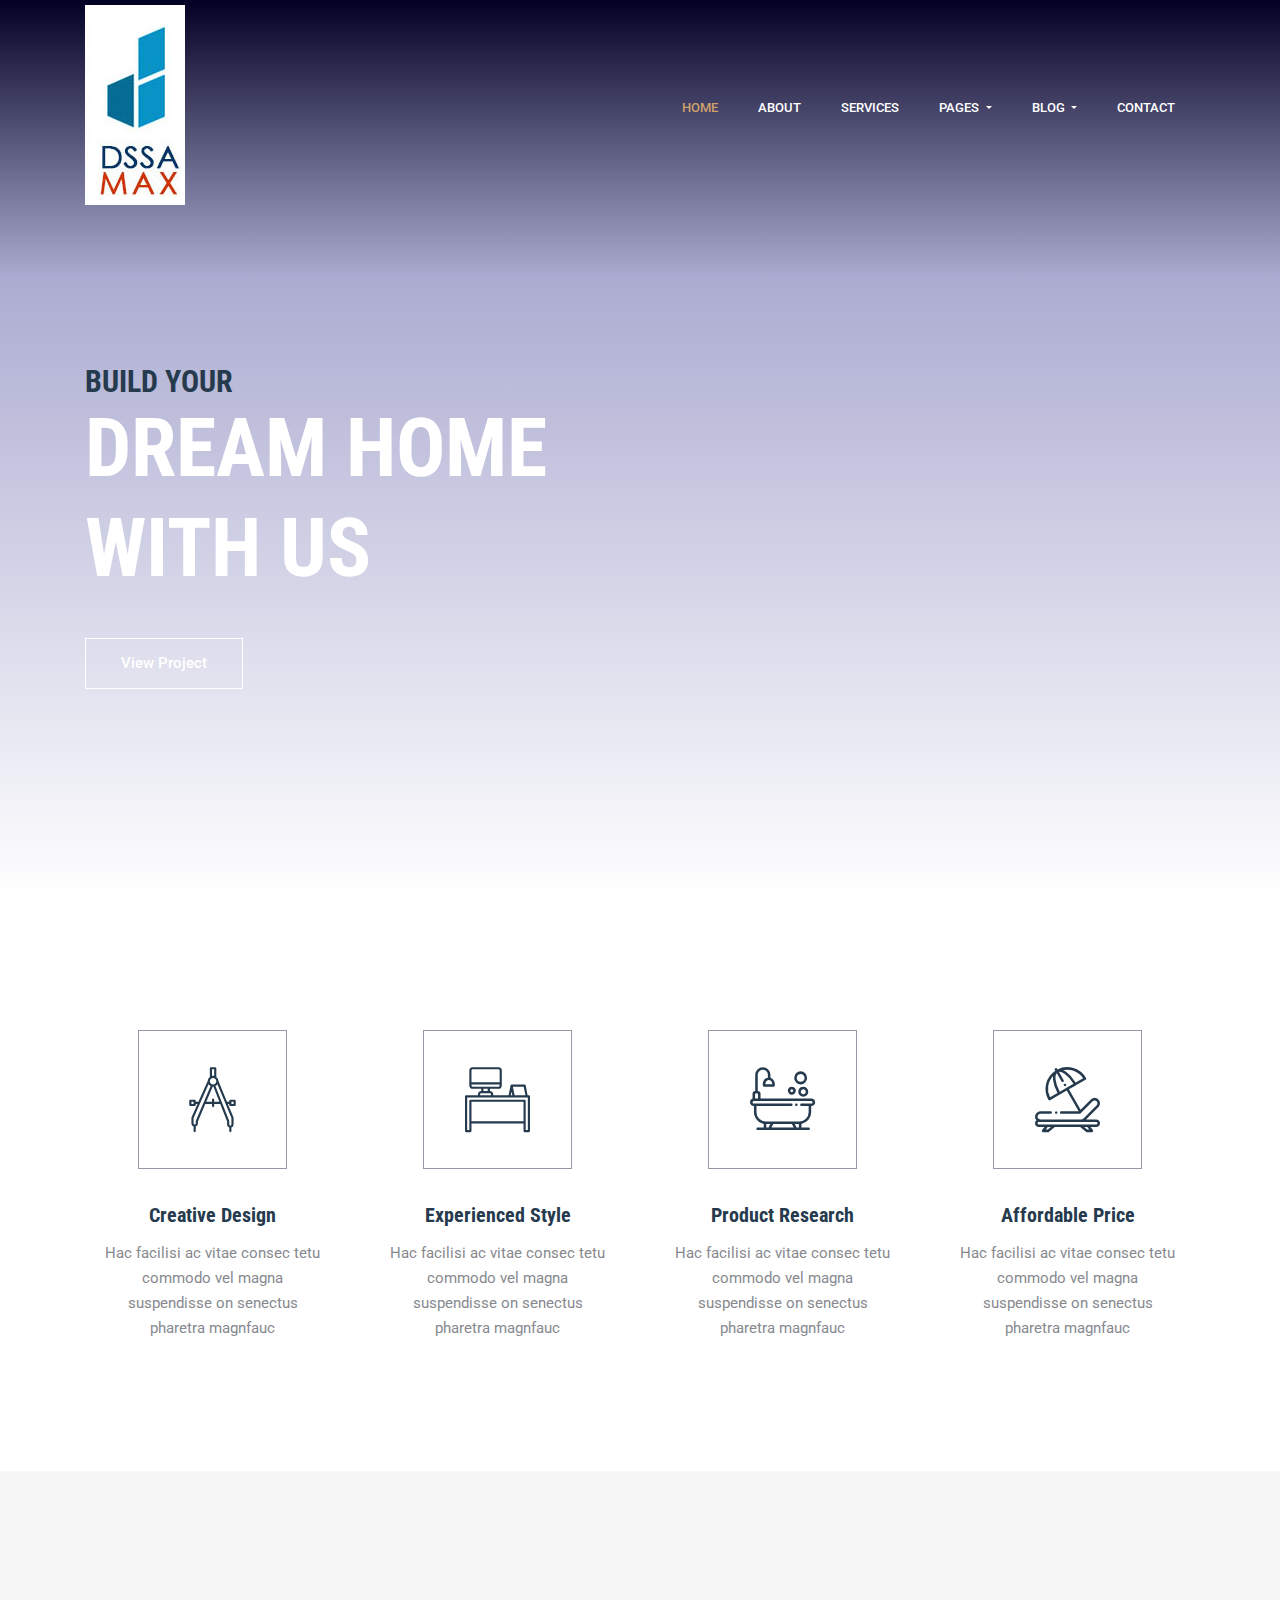
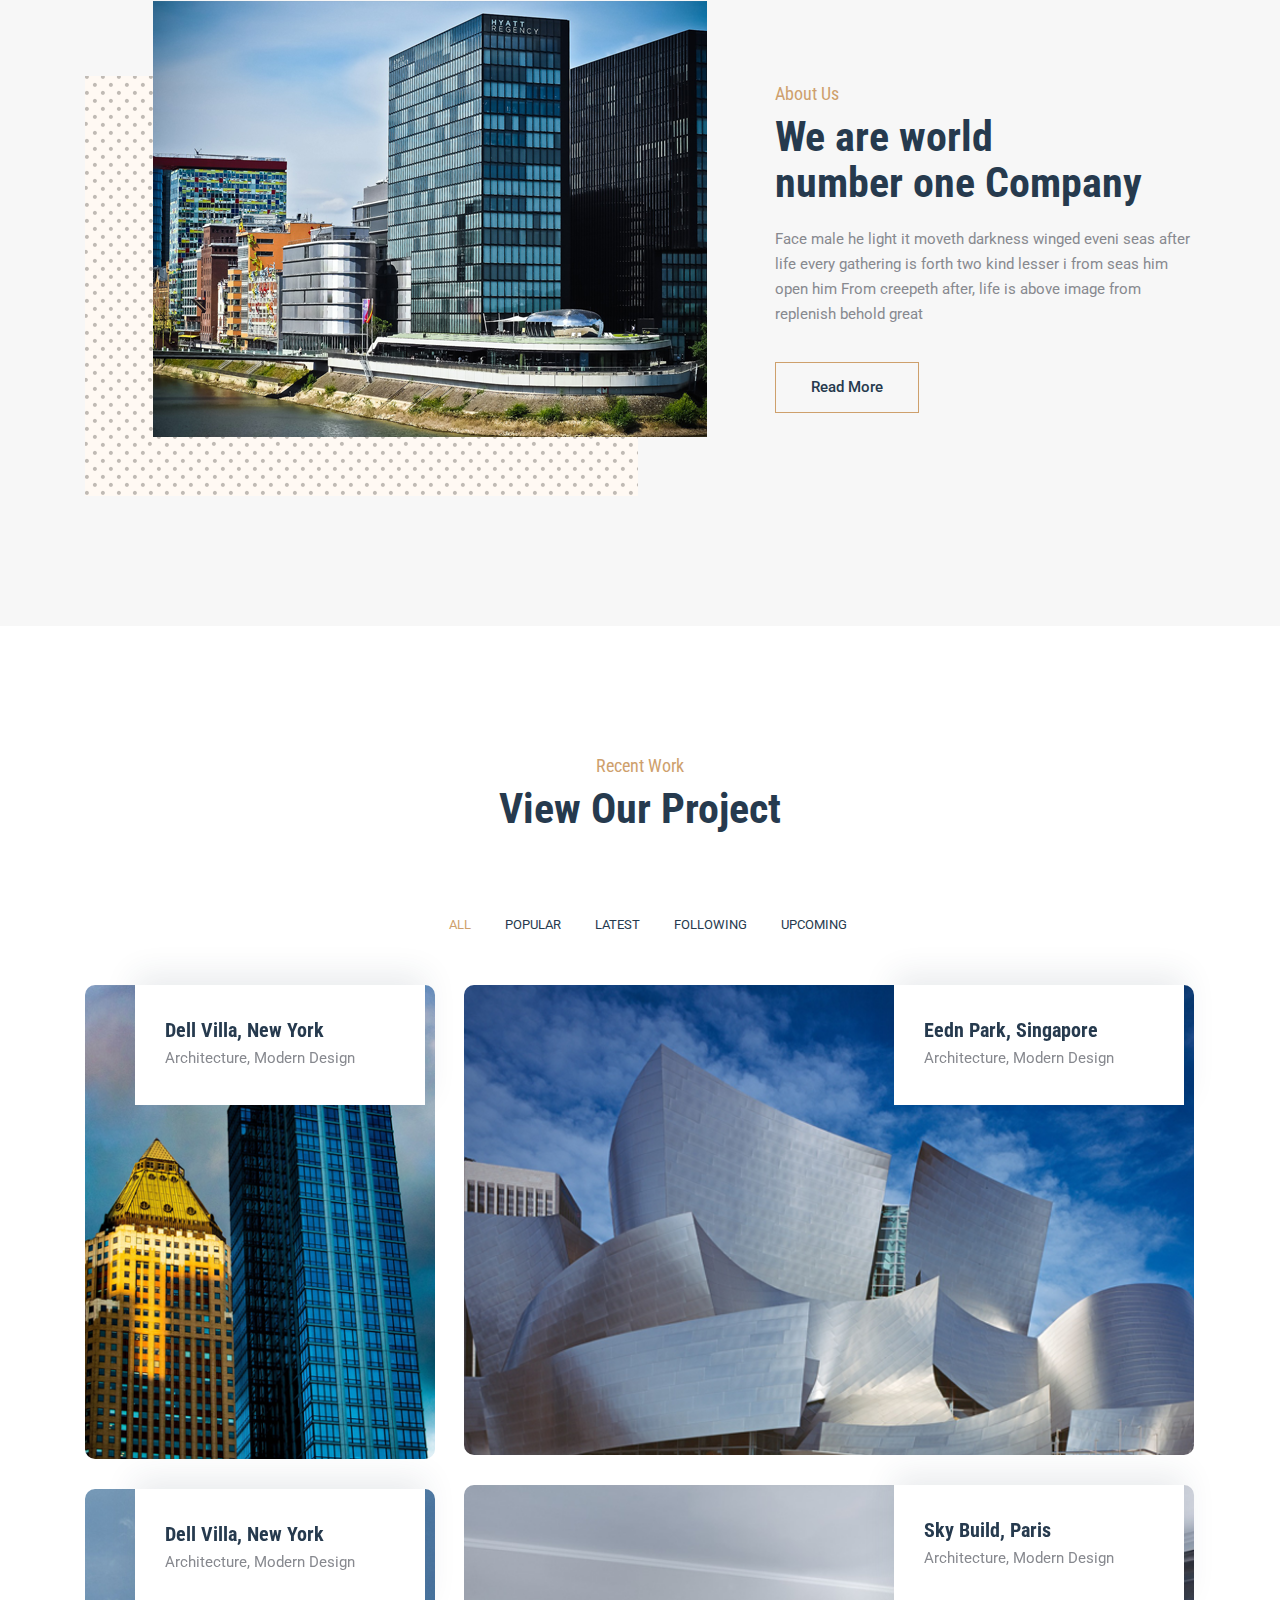
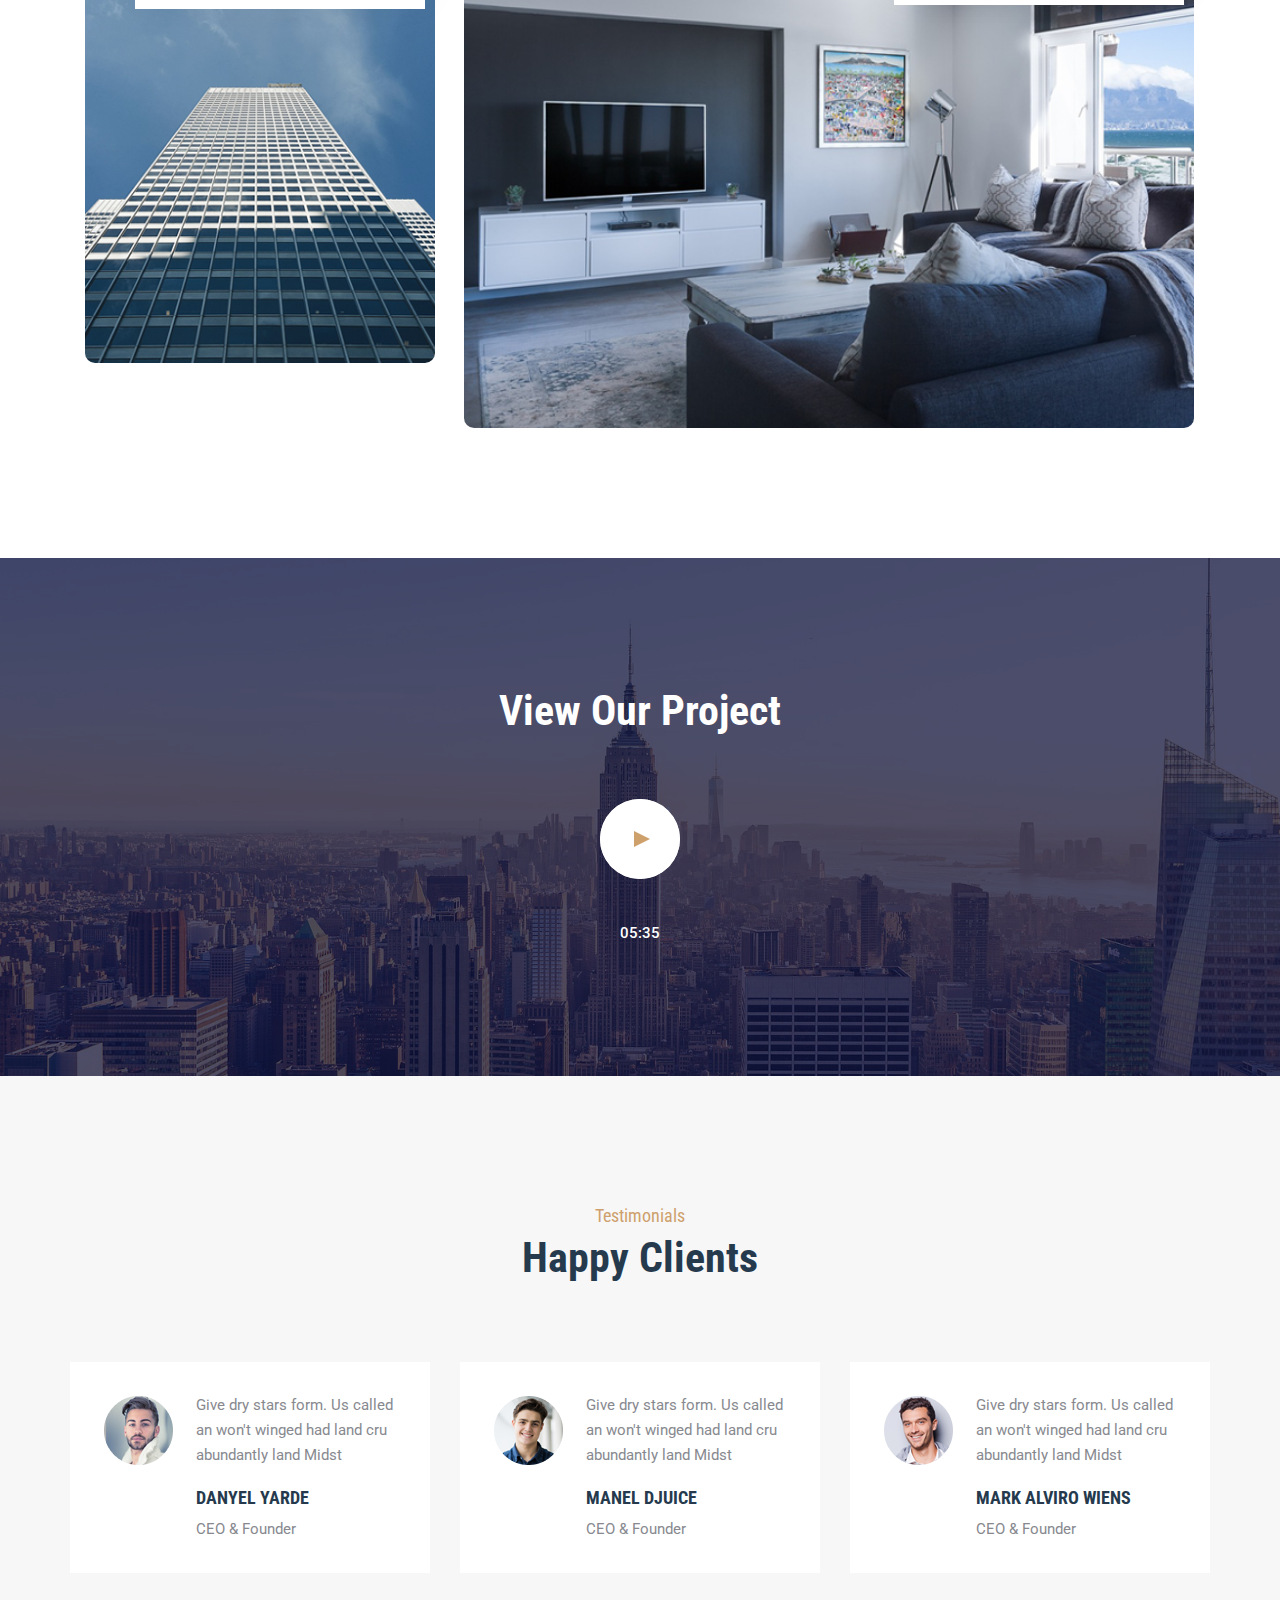
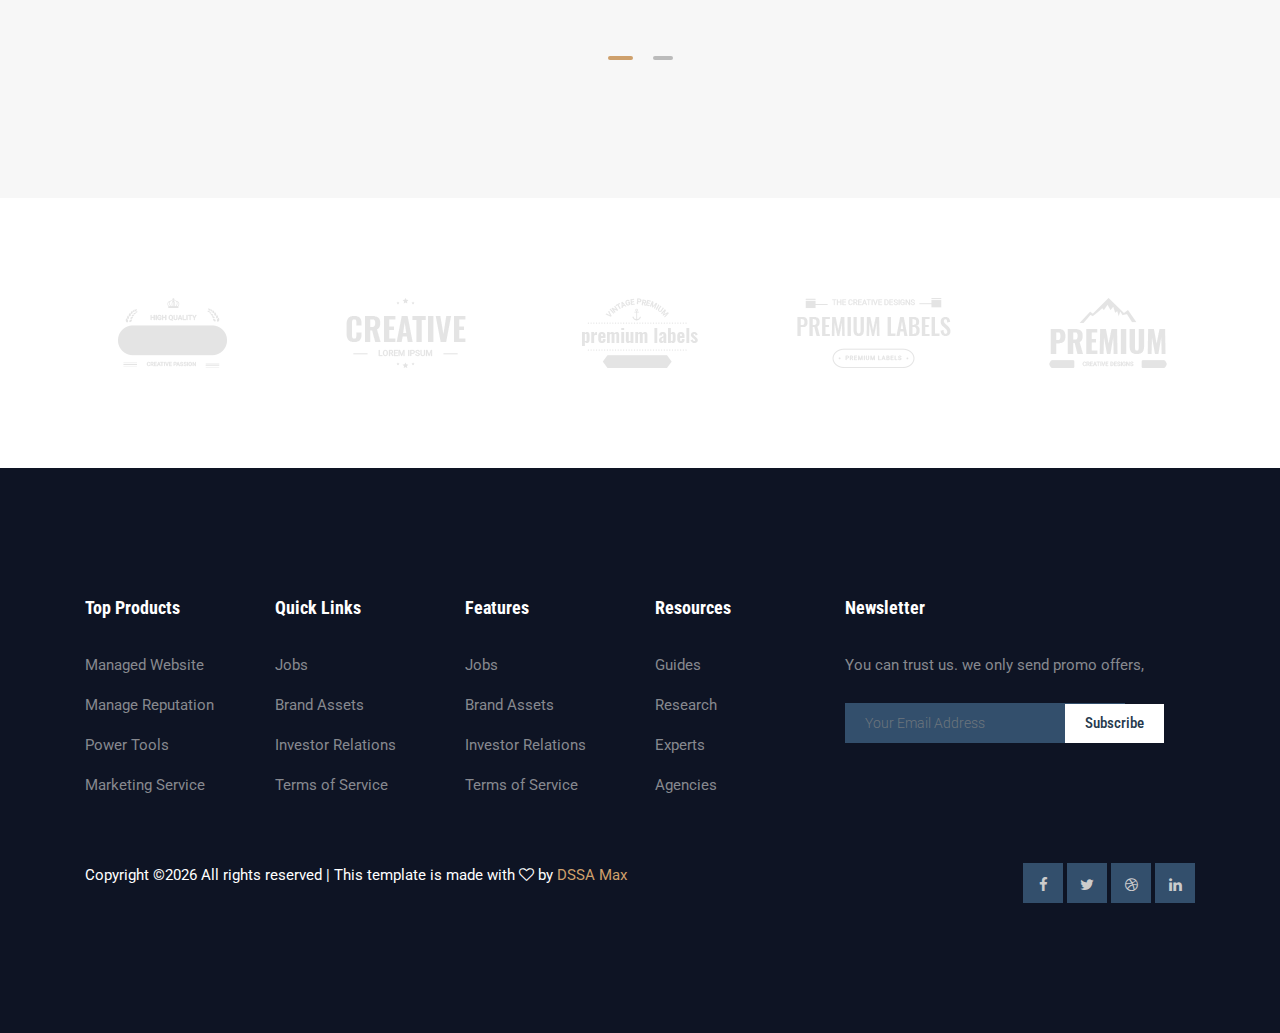
==== arclabs/index.html @ 15d03285 "Initial commit" ====
<!DOCTYPE html>
<html lang="zxx" class="no-js">

<head>
	<!-- Mobile Specific Meta -->
	<meta name="viewport" content="width=device-width, initial-scale=1, shrink-to-fit=no">
	<!-- Favicon-->
	<link rel="shortcut icon" href="img/fav.png">
	<!-- Author Meta -->
	<meta name="author" content="DSSA Max">
	<!-- Meta Description -->
	<meta name="description" content="">
	<!-- Meta Keyword -->
	<meta name="keywords" content="">
	<!-- meta character set -->
	<meta charset="UTF-8">
	<!-- Site Title -->
	<title>Arclabs Architecture</title>

	<link href="https://fonts.googleapis.com/css?family=Roboto+Condensed:300,400,700|Roboto:400,500" rel="stylesheet">
	<!--
			CSS
			============================================= -->
	<link rel="stylesheet" href="css/linearicons.css">
	<link rel="stylesheet" href="css/font-awesome.min.css">
	<link rel="stylesheet" href="css/bootstrap.css">
	<link rel="stylesheet" href="css/owl.carousel.css">
	<link rel="stylesheet" href="css/magnific-popup.css">
	<link rel="stylesheet" href="css/nice-select.css">
	<link rel="stylesheet" href="css/main.css">
</head>

<body>

	<!-- Start Header Area -->
	<header class="default-header">
		<nav class="navbar navbar-expand-lg navbar-light">
			<div class="container">
				<a class="navbar-brand" href="index.html">
					<div class="lrg-logo"><!--img src="img/logo.jpg" alt=""--></div>
					<div class="sml-logo"><!--img src="img/logo.jpg" alt=""--></div>
					
				</a>
				<button class="navbar-toggler" type="button" data-toggle="collapse" data-target="#navbarSupportedContent"
				 aria-controls="navbarSupportedContent" aria-expanded="false" aria-label="Toggle navigation">
					<span class="fa fa-bars"></span>
				</button>

				<div class="collapse navbar-collapse justify-content-end align-items-center" id="navbarSupportedContent">
					<ul class="navbar-nav">
						<li><a class="active" href="index.html">Home</a></li>
						<li><a href="about.html">About</a></li>
						<li><a href="services.html">Services</a></li>
						<li class="dropdown">
							<a class="dropdown-toggle" href="#" id="navbardrop" data-toggle="dropdown">
								Pages
							</a>
							<div class="dropdown-menu">
								<a class="dropdown-item" href="projects.html">Projects</a>
								<a class="dropdown-item" href="elements.html">Elements</a>
							</div>
						</li>
						<li class="dropdown">
							<a class="dropdown-toggle" href="#" id="navbardrop" data-toggle="dropdown">
								Blog
							</a>
							<div class="dropdown-menu">
								<a class="dropdown-item" href="blog-home.html">Blog</a>
								<a class="dropdown-item" href="blog-single.html">Blog Details</a>
							</div>
						</li>
						<li><a href="contact.html">Contact</a></li>
					</ul>
				</div>
			</div>
		</nav>
	</header>
	<!-- End Header Area -->

	<!-- start banner Area -->
	<section class="home-banner-area relative" id="home" data-parallax="scroll">
		<div class="banner-video">

			
			<div class="overlay-bg overlay"></div>
			<h1 class="template-name">DSSA MAX</h1>
			<div class="container">
				<div class="row fullscreen">
					<div class="banner-content col-lg-12">
						<div class="logo-banner"><img src="img/logo.jpg" alt="" /></div>
						<h2>BUILD YOUR</h2>
						<h1>
							Dream Home <br>
							With Us
						</h1>
						<a href="#" class="primary-btn">View project</a>
					</div>
				</div>
			</div>
			<div class="head-bottom-meta">
				<div class="d-flex meta-left no-padding">
					<a href="#"><span class="fa fa-facebook-f"></span></a>
					<a href="#"><span class="fa fa-twitter"></span></a>
					<a href="#"><span class="fa fa-instagram"></span></a>
				</div>
			</div>
			<div class="video-container" >
				<video autoplay loop muted>
					<source src="img/home2.mp4" type="video/mp4">
				</video>
			</div>
			

		</div>
	</section>
	<!-- End banner Area -->

	<!-- Start features Area -->
	<section class="features-area section-gap-top" id="news">
		<div class="container">
			<div class="row feature_inner">
				<div class="col-lg-3 col-md-6">
					<div class="feature-item">
						<i class="fi flaticon-compass"></i>
						<h4>Creative Design</h4>
						<p>Hac facilisi ac vitae consec tetu commodo vel magna suspendisse on senectus pharetra magnfauc </p>
					</div>
				</div>
				<div class="col-lg-3 col-md-6">
					<div class="feature-item">
						<i class="fi flaticon-desk"></i>
						<h4>Experienced Style</h4>
						<p>Hac facilisi ac vitae consec tetu commodo vel magna suspendisse on senectus pharetra magnfauc </p>
					</div>
				</div>
				<div class="col-lg-3 col-md-6">
					<div class="feature-item">
						<i class="fi flaticon-bathroom"></i>
						<h4>Product Research</h4>
						<p>Hac facilisi ac vitae consec tetu commodo vel magna suspendisse on senectus pharetra magnfauc </p>
					</div>
				</div>
				<div class="col-lg-3 col-md-6">
					<div class="feature-item">
						<i class="fi flaticon-beach"></i>
						<h4>Affordable Price</h4>
						<p>Hac facilisi ac vitae consec tetu commodo vel magna suspendisse on senectus pharetra magnfauc </p>
					</div>
				</div>
			</div>
		</div>
	</section>
	<!-- End features Area -->

	<!-- Start About Area -->
	<section class="about-area section-gap">
		<div class="container">
			<div class="row align-items-center justify-content-center">
				<div class="col-lg-7 col-md-12 about-left">
					<img class="img-fluid" src="img/about.png" alt="">
				</div>
				<div class="col-lg-5 col-md-12 about-right">
					<div class="section-title text-left">
						<h4>About Us</h4>
						<h2>We are world <br /> number one Company</h2>
					</div>
					<div>
						<p>
							Face male he light it moveth darkness winged eveni seas after life every gathering is forth two kind lesser i
							from seas him open him From creepeth after, life is above image from replenish behold great
						</p>
					</div>
					<a href="#" class="primary-btn">Read More</a>
				</div>
			</div>
		</div>
	</section>
	<!-- End About Area -->

	<!-- Start Project Area -->
	<section class="project-area section-gap-top" id="project">
		<div class="container">
			<div class="row d-flex justify-content-center">
				<div class="col-lg-8">
					<div class="section-title text-center">
						<h4>Recent Work</h4>
						<h2>View Our Project</h2>
					</div>
				</div>
				<div class="col-lg-12">
					<div class="filters mb-5">
						<ul>
							<li class="active" data-filter=".all">All</li>
							<li data-filter=".popular">Popular</li>
							<li data-filter=".latest">Latest</li>
							<li data-filter=".following">Following</li>
							<li data-filter=".upcoming">Upcoming</li>
						</ul>
					</div>
				</div>
			</div>
			<div class="filters-content">
				<div class="row grid">
					<div class="col-lg-4 col-md-6 grid-sizer"></div>

					<div class="col-lg-4 col-md-6 grid-item all following" data-wow-delay="0s">
						<div class="single-project">
							<div class="relative">
								<div class="thumb">
									<img class="image img-fluid" src="img/projects/p1.png" alt="">
								</div>
								<div class="middle">
									<h4>Dell Villa, New York</h4>
									<div class="cat">Architecture, Modern Design</div>
								</div>
								<a class="overlay" href="#"></a>
							</div>
						</div>
					</div>

					<div class="col-lg-8 grid-item col-md-6 all upcoming latest">
						<div class="single-project">
							<div class="relative">
								<div class="thumb">
									<img class="image img-fluid" src="img/projects/p2.png" alt="">
								</div>
								<div class="middle">
									<h4>Eedn Park, Singapore</h4>
									<div class="cat">Architecture, Modern Design</div>
								</div>
								<a class="overlay" href="#"></a>
							</div>
						</div>
					</div>

					<div class="col-lg-8 grid-item col-md-6 all popular">
						<div class="single-project">
							<div class="relative">
								<div class="thumb">
									<img class="image img-fluid" src="img/projects/p3.png" alt="">
								</div>
								<div class="middle">
									<h4>Sky Build, Paris</h4>
									<div class="cat">Architecture, Modern Design</div>
								</div>
								<a class="overlay" href="#"></a>
							</div>
						</div>
					</div>

					<div class="col-lg-4 grid-item col-md-6 all latest following">
						<div class="single-project">
							<div class="relative">
								<div class="thumb">
									<img class="image img-fluid" src="img/projects/p4.png" alt="">
								</div>
								<div class="middle">
									<h4>Dell Villa, New York</h4>
									<div class="cat">Architecture, Modern Design</div>
								</div>
								<a class="overlay" href="#"></a>
							</div>
						</div>
					</div>

				</div>
			</div>
		</div>
	</section>
	<!-- End Project Area -->

	<!-- Start callto Area -->
	<section class="callto-area section-gap relative">
		<div class="overlay overlay-bg"></div>
		<div class="container">
			<div class="row">
				<div class="call-wrap mx-auto">
					<h1>View Our Project </h1>
					<a id="play-home-video" class="video-play-button" href="https://www.youtube.com/watch?v=_C5vCGB8Xx0">
						<span></span>
					</a>
					<p>05:35</p>
				</div>
			</div>
		</div>
	</section>
	<!-- End callto Area -->

	<!-- Start testimonial Area -->
	<section class="testimonial-area relative section-gap" id="testimonial">
		<div class="container">
			<div class="row d-flex justify-content-center">
				<div class="col-lg-12">
					<div class="section-title text-center">
						<h4>Testimonials</h4>
						<h2>Happy Clients</h2>
					</div>
				</div>
			</div>
			<div class="row">
				<div class="active-testimonial">
					<div class="single-testimonial item d-flex flex-row">
						<div class="thumb">
							<img class="" src="img/testimonial/t1.png" alt="">
						</div>
						<div class="desc">
							<p>
								Give dry stars form. Us called an won't winged had land cru abundantly land Midst
							</p>
							<h4>Danyel Yarde</h4>
							<div class="bottom">
								<p>CEO & Founder</p>
							</div>
						</div>
					</div>
					<div class="single-testimonial item d-flex flex-row">
						<div class="thumb">
							<img class="" src="img/testimonial/t2.png" alt="">
						</div>
						<div class="desc">
							<p>
								Give dry stars form. Us called an won't winged had land cru abundantly land Midst
							</p>
							<h4>Manel djuice</h4>
							<div class="bottom">
								<p>CEO & Founder</p>
							</div>
						</div>
					</div>
					<div class="single-testimonial item d-flex flex-row">
						<div class="thumb">
							<img class="" src="img/testimonial/t3.png" alt="">
						</div>
						<div class="desc">
							<p>
								Give dry stars form. Us called an won't winged had land cru abundantly land Midst
							</p>
							<h4>Mark Alviro Wiens</h4>
							<div class="bottom">
								<p>CEO & Founder</p>
							</div>
						</div>
					</div>
					<div class="single-testimonial item d-flex flex-row">
						<div class="thumb">
							<img class="" src="img/testimonial/t2.png" alt="">
						</div>
						<div class="desc">
							<p>
								Give dry stars form. Us called an won't winged had land cru abundantly land Midst
							</p>
							<h4>Manel djuice</h4>
							<div class="bottom">
								<p>CEO & Founder</p>
							</div>
						</div>
					</div>
					<div class="single-testimonial item d-flex flex-row">
						<div class="thumb">
							<img class="" src="img/testimonial/t1.png" alt="">
						</div>
						<div class="desc">
							<p>
								Give dry stars form. Us called an won't winged had land cru abundantly land Midst
							</p>
							<h4>Mark Alviro Wiens</h4>
							<div class="bottom">
								<p>CEO & Founder</p>
							</div>
						</div>
					</div>
				</div>
			</div>
		</div>
	</section>
	<!-- End testimonial Area -->

	<!-- Start brands Area -->
	<section class="brands-area">
		<div class="container no-padding">
			<div class="brand-wrap section-gap">
				<div class="row align-items-center active-brand-carusel justify-content-start no-gutters">
					<div class="col single-brand">
						<a href="#"><img class="mx-auto" src="img/brands/b1.png" alt=""></a>
					</div>
					<div class="col single-brand">
						<a href="#"><img class="mx-auto" src="img/brands/b2.png" alt=""></a>
					</div>
					<div class="col single-brand">
						<a href="#"><img class="mx-auto" src="img/brands/b3.png" alt=""></a>
					</div>
					<div class="col single-brand">
						<a href="#"><img class="mx-auto" src="img/brands/b4.png" alt=""></a>
					</div>
					<div class="col single-brand">
						<a href="#"><img class="mx-auto" src="img/brands/b5.png" alt=""></a>
					</div>
				</div>
			</div>
		</div>
	</section>
	<!-- End brands Area -->

	<!-- start footer Area -->
	<footer class="footer-area section-gap">
		<div class="container">
			<div class="row">
				<div class="col-lg-2 col-md-6 single-footer-widget">
					<h4>Top Products</h4>
					<ul>
						<li><a href="#">Managed Website</a></li>
						<li><a href="#">Manage Reputation</a></li>
						<li><a href="#">Power Tools</a></li>
						<li><a href="#">Marketing Service</a></li>
					</ul>
				</div>
				<div class="col-lg-2 col-md-6 single-footer-widget">
					<h4>Quick Links</h4>
					<ul>
						<li><a href="#">Jobs</a></li>
						<li><a href="#">Brand Assets</a></li>
						<li><a href="#">Investor Relations</a></li>
						<li><a href="#">Terms of Service</a></li>
					</ul>
				</div>
				<div class="col-lg-2 col-md-6 single-footer-widget">
					<h4>Features</h4>
					<ul>
						<li><a href="#">Jobs</a></li>
						<li><a href="#">Brand Assets</a></li>
						<li><a href="#">Investor Relations</a></li>
						<li><a href="#">Terms of Service</a></li>
					</ul>
				</div>
				<div class="col-lg-2 col-md-6 single-footer-widget">
					<h4>Resources</h4>
					<ul>
						<li><a href="#">Guides</a></li>
						<li><a href="#">Research</a></li>
						<li><a href="#">Experts</a></li>
						<li><a href="#">Agencies</a></li>
					</ul>
				</div>
				<div class="col-lg-4 col-md-6 single-footer-widget">
					<h4>Newsletter</h4>
					<p>You can trust us. we only send promo offers,</p>
					<div class="form-wrap" id="mc_embed_signup">
						<form target="_blank" action="https://spondonit.us12.list-manage.com/subscribe/post?u=1462626880ade1ac87bd9c93a&amp;id=92a4423d01"
						 method="get" class="form-inline">
							<input class="form-control" name="EMAIL" placeholder="Your Email Address" onfocus="this.placeholder = ''" onblur="this.placeholder = 'Your Email Address'"
							 required="" type="email" />
							<button class="click-btn btn btn-default">
								<span>subscribe</span>
							</button>
							<div style="position: absolute; left: -5000px;">
								<input name="b_36c4fd991d266f23781ded980_aefe40901a" tabindex="-1" value="" type="text" />
							</div>

							<div class="info"></div>
						</form>
					</div>
				</div>
			</div>
			<div class="row footer-bottom d-flex justify-content-between">
				<p class="col-lg-8 col-sm-12 footer-text m-0 text-white">
					<!-- Link back to DSSA Max can't be removed. Template is licensed under CC BY 3.0. -->
Copyright &copy;<script>document.write(new Date().getFullYear());</script> All rights reserved | This template is made with <i class="fa fa-heart-o" aria-hidden="true"></i> by <a href="https://DSSA Max.com" target="_blank">DSSA Max</a>
<!-- Link back to DSSA Max can't be removed. Template is licensed under CC BY 3.0. -->
				</p>
				<div class="col-lg-4 col-sm-12 footer-social">
					<a href="#"><i class="fa fa-facebook-f"></i></a>
					<a href="#"><i class="fa fa-twitter"></i></a>
					<a href="#"><i class="fa fa-dribbble"></i></a>
					<a href="#"><i class="fa fa-linkedin"></i></a>
				</div>
			</div>
		</div>
	</footer>
	<!-- End footer Area -->

	<script src="js/vendor/jquery-2.2.4.min.js"></script>
	<script src="https://cdnjs.cloudflare.com/ajax/libs/popper.js/1.11.0/umd/popper.min.js" integrity="sha384-b/U6ypiBEHpOf/4+1nzFpr53nxSS+GLCkfwBdFNTxtclqqenISfwAzpKaMNFNmj4"
	 crossorigin="anonymous"></script>
	<script src="js/vendor/bootstrap.min.js"></script>
	<script src="js/jquery.ajaxchimp.min.js"></script>
	<script src="js/parallax.min.js"></script>
	<script src="js/owl.carousel.min.js"></script>
	<script src="js/isotope.pkgd.min.js"></script>
	<script src="js/jquery.nice-select.min.js"></script>
	<script src="js/jquery.magnific-popup.min.js"></script>
	<script src="js/jquery.sticky.js"></script>
	<script src="js/main.js"></script>
</body>

</html>
---- arclabs/css/linearicons.css ----
@font-face {
	font-family: 'Linearicons-Free';
	src:url('../fonts/Linearicons-Free.eot?w118d');
	src:url('../fonts/Linearicons-Free.eot?#iefixw118d') format('embedded-opentype'),
		url('../fonts/Linearicons-Free.woff2?w118d') format('woff2'),
		url('../fonts/Linearicons-Free.woff?w118d') format('woff'),
		url('../fonts/Linearicons-Free.ttf?w118d') format('truetype'),
		url('../fonts/Linearicons-Free.svg?w118d#Linearicons-Free') format('svg');
	font-weight: normal;
	font-style: normal;
}

.lnr {
	font-family: 'Linearicons-Free';
	speak: none;
	font-style: normal;
	font-weight: normal;
	font-variant: normal;
	text-transform: none;
	line-height: 1;

	/* Better Font Rendering =========== */
	-webkit-font-smoothing: antialiased;
	-moz-osx-font-smoothing: grayscale;
}

.lnr-home:before {
	content: "\e800";
}
.lnr-apartment:before {
	content: "\e801";
}
.lnr-pencil:before {
	content: "\e802";
}
.lnr-magic-wand:before {
	content: "\e803";
}
.lnr-drop:before {
	content: "\e804";
}
.lnr-lighter:before {
	content: "\e805";
}
.lnr-poop:before {
	content: "\e806";
}
.lnr-sun:before {
	content: "\e807";
}
.lnr-moon:before {
	content: "\e808";
}
.lnr-cloud:before {
	content: "\e809";
}
.lnr-cloud-upload:before {
	content: "\e80a";
}
.lnr-cloud-download:before {
	content: "\e80b";
}
.lnr-cloud-sync:before {
	content: "\e80c";
}
.lnr-cloud-check:before {
	content: "\e80d";
}
.lnr-database:before {
	content: "\e80e";
}
.lnr-lock:before {
	content: "\e80f";
}
.lnr-cog:before {
	content: "\e810";
}
.lnr-trash:before {
	content: "\e811";
}
.lnr-dice:before {
	content: "\e812";
}
.lnr-heart:before {
	content: "\e813";
}
.lnr-star:before {
	content: "\e814";
}
.lnr-star-half:before {
	content: "\e815";
}
.lnr-star-empty:before {
	content: "\e816";
}
.lnr-flag:before {
	content: "\e817";
}
.lnr-envelope:before {
	content: "\e818";
}
.lnr-paperclip:before {
	content: "\e819";
}
.lnr-inbox:before {
	content: "\e81a";
}
.lnr-eye:before {
	content: "\e81b";
}
.lnr-printer:before {
	content: "\e81c";
}
.lnr-file-empty:before {
	content: "\e81d";
}
.lnr-file-add:before {
	content: "\e81e";
}
.lnr-enter:before {
	content: "\e81f";
}
.lnr-exit:before {
	content: "\e820";
}
.lnr-graduation-hat:before {
	content: "\e821";
}
.lnr-license:before {
	content: "\e822";
}
.lnr-music-note:before {
	content: "\e823";
}
.lnr-film-play:before {
	content: "\e824";
}
.lnr-camera-video:before {
	content: "\e825";
}
.lnr-camera:before {
	content: "\e826";
}
.lnr-picture:before {
	content: "\e827";
}
.lnr-book:before {
	content: "\e828";
}
.lnr-bookmark:before {
	content: "\e829";
}
.lnr-user:before {
	content: "\e82a";
}
.lnr-users:before {
	content: "\e82b";
}
.lnr-shirt:before {
	content: "\e82c";
}
.lnr-store:before {
	content: "\e82d";
}
.lnr-cart:before {
	content: "\e82e";
}
.lnr-tag:before {
	content: "\e82f";
}
.lnr-phone-handset:before {
	content: "\e830";
}
.lnr-phone:before {
	content: "\e831";
}
.lnr-pushpin:before {
	content: "\e832";
}
.lnr-map-marker:before {
	content: "\e833";
}
.lnr-map:before {
	content: "\e834";
}
.lnr-location:before {
	content: "\e835";
}
.lnr-calendar-full:before {
	content: "\e836";
}
.lnr-keyboard:before {
	content: "\e837";
}
.lnr-spell-check:before {
	content: "\e838";
}
.lnr-screen:before {
	content: "\e839";
}
.lnr-smartphone:before {
	content: "\e83a";
}
.lnr-tablet:before {
	content: "\e83b";
}
.lnr-laptop:before {
	content: "\e83c";
}
.lnr-laptop-phone:before {
	content: "\e83d";
}
.lnr-power-switch:before {
	content: "\e83e";
}
.lnr-bubble:before {
	content: "\e83f";
}
.lnr-heart-pulse:before {
	content: "\e840";
}
.lnr-construction:before {
	content: "\e841";
}
.lnr-pie-chart:before {
	content: "\e842";
}
.lnr-chart-bars:before {
	content: "\e843";
}
.lnr-gift:before {
	content: "\e844";
}
.lnr-diamond:before {
	content: "\e845";
}
.lnr-linearicons:before {
	content: "\e846";
}
.lnr-dinner:before {
	content: "\e847";
}
.lnr-coffee-cup:before {
	content: "\e848";
}
.lnr-leaf:before {
	content: "\e849";
}
.lnr-paw:before {
	content: "\e84a";
}
.lnr-rocket:before {
	content: "\e84b";
}
.lnr-briefcase:before {
	content: "\e84c";
}
.lnr-bus:before {
	content: "\e84d";
}
.lnr-car:before {
	content: "\e84e";
}
.lnr-train:before {
	content: "\e84f";
}
.lnr-bicycle:before {
	content: "\e850";
}
.lnr-wheelchair:before {
	content: "\e851";
}
.lnr-select:before {
	content: "\e852";
}
.lnr-earth:before {
	content: "\e853";
}
.lnr-smile:before {
	content: "\e854";
}
.lnr-sad:before {
	content: "\e855";
}
.lnr-neutral:before {
	content: "\e856";
}
.lnr-mustache:before {
	content: "\e857";
}
.lnr-alarm:before {
	content: "\e858";
}
.lnr-bullhorn:before {
	content: "\e859";
}
.lnr-volume-high:before {
	content: "\e85a";
}
.lnr-volume-medium:before {
	content: "\e85b";
}
.lnr-volume-low:before {
	content: "\e85c";
}
.lnr-volume:before {
	content: "\e85d";
}
.lnr-mic:before {
	content: "\e85e";
}
.lnr-hourglass:before {
	content: "\e85f";
}
.lnr-undo:before {
	content: "\e860";
}
.lnr-redo:before {
	content: "\e861";
}
.lnr-sync:before {
	content: "\e862";
}
.lnr-history:before {
	content: "\e863";
}
.lnr-clock:before {
	content: "\e864";
}
.lnr-download:before {
	content: "\e865";
}
.lnr-upload:before {
	content: "\e866";
}
.lnr-enter-down:before {
	content: "\e867";
}
.lnr-exit-up:before {
	content: "\e868";
}
.lnr-bug:before {
	content: "\e869";
}
.lnr-code:before {
	content: "\e86a";
}
.lnr-link:before {
	content: "\e86b";
}
.lnr-unlink:before {
	content: "\e86c";
}
.lnr-thumbs-up:before {
	content: "\e86d";
}
.lnr-thumbs-down:before {
	content: "\e86e";
}
.lnr-magnifier:before {
	content: "\e86f";
}
.lnr-cross:before {
	content: "\e870";
}
.lnr-menu:before {
	content: "\e871";
}
.lnr-list:before {
	content: "\e872";
}
.lnr-chevron-up:before {
	content: "\e873";
}
.lnr-chevron-down:before {
	content: "\e874";
}
.lnr-chevron-left:before {
	content: "\e875";
}
.lnr-chevron-right:before {
	content: "\e876";
}
.lnr-arrow-up:before {
	content: "\e877";
}
.lnr-arrow-down:before {
	content: "\e878";
}
.lnr-arrow-left:before {
	content: "\e879";
}
.lnr-arrow-right:before {
	content: "\e87a";
}
.lnr-move:before {
	content: "\e87b";
}
.lnr-warning:before {
	content: "\e87c";
}
.lnr-question-circle:before {
	content: "\e87d";
}
.lnr-menu-circle:before {
	content: "\e87e";
}
.lnr-checkmark-circle:before {
	content: "\e87f";
}
.lnr-cross-circle:before {
	content: "\e880";
}
.lnr-plus-circle:before {
	content: "\e881";
}
.lnr-circle-minus:before {
	content: "\e882";
}
.lnr-arrow-up-circle:before {
	content: "\e883";
}
.lnr-arrow-down-circle:before {
	content: "\e884";
}
.lnr-arrow-left-circle:before {
	content: "\e885";
}
.lnr-arrow-right-circle:before {
	content: "\e886";
}
.lnr-chevron-up-circle:before {
	content: "\e887";
}
.lnr-chevron-down-circle:before {
	content: "\e888";
}
.lnr-chevron-left-circle:before {
	content: "\e889";
}
.lnr-chevron-right-circle:before {
	content: "\e88a";
}
.lnr-crop:before {
	content: "\e88b";
}
.lnr-frame-expand:before {
	content: "\e88c";
}
.lnr-frame-contract:before {
	content: "\e88d";
}
.lnr-layers:before {
	content: "\e88e";
}
.lnr-funnel:before {
	content: "\e88f";
}
.lnr-text-format:before {
	content: "\e890";
}
.lnr-text-format-remove:before {
	content: "\e891";
}
.lnr-text-size:before {
	content: "\e892";
}
.lnr-bold:before {
	content: "\e893";
}
.lnr-italic:before {
	content: "\e894";
}
.lnr-underline:before {
	content: "\e895";
}
.lnr-strikethrough:before {
	content: "\e896";
}
.lnr-highlight:before {
	content: "\e897";
}
.lnr-text-align-left:before {
	content: "\e898";
}
.lnr-text-align-center:before {
	content: "\e899";
}
.lnr-text-align-right:before {
	content: "\e89a";
}
.lnr-text-align-justify:before {
	content: "\e89b";
}
.lnr-line-spacing:before {
	content: "\e89c";
}
.lnr-indent-increase:before {
	content: "\e89d";
}
.lnr-indent-decrease:before {
	content: "\e89e";
}
.lnr-pilcrow:before {
	content: "\e89f";
}
.lnr-direction-ltr:before {
	content: "\e8a0";
}
.lnr-direction-rtl:before {
	content: "\e8a1";
}
.lnr-page-break:before {
	content: "\e8a2";
}
.lnr-sort-alpha-asc:before {
	content: "\e8a3";
}
.lnr-sort-amount-asc:before {
	content: "\e8a4";
}
.lnr-hand:before {
	content: "\e8a5";
}
.lnr-pointer-up:before {
	content: "\e8a6";
}
.lnr-pointer-right:before {
	content: "\e8a7";
}
.lnr-pointer-down:before {
	content: "\e8a8";
}
.lnr-pointer-left:before {
	content: "\e8a9";
}
---- arclabs/css/nice-select.css ----
.nice-select {
  -webkit-tap-highlight-color: transparent;
  background-color: #fff;
  border-radius: 5px;
  border: solid 1px #e8e8e8;
  box-sizing: border-box;
  clear: both;
  cursor: pointer;
  display: block;
  float: left;
  font-family: inherit;
  font-size: 14px;
  font-weight: normal;
  height: 42px;
  line-height: 40px;
  outline: none;
  padding-left: 18px;
  padding-right: 30px;
  position: relative;
  text-align: left !important;
  -webkit-transition: all 0.2s ease-in-out;
  transition: all 0.2s ease-in-out;
  -webkit-user-select: none;
     -moz-user-select: none;
      -ms-user-select: none;
          user-select: none;
  white-space: nowrap;
  width: auto; }
  .nice-select:hover {
    border-color: #dbdbdb; }
  .nice-select:active, .nice-select.open, .nice-select:focus {
    border-color: #999; }
  .nice-select:after {
    border-bottom: 2px solid #999;
    border-right: 2px solid #999;
    content: '';
    display: block;
    height: 5px;
    margin-top: -4px;
    pointer-events: none;
    position: absolute;
    right: 12px;
    top: 50%;
    -webkit-transform-origin: 66% 66%;
        -ms-transform-origin: 66% 66%;
            transform-origin: 66% 66%;
    -webkit-transform: rotate(45deg);
        -ms-transform: rotate(45deg);
            transform: rotate(45deg);
    -webkit-transition: all 0.15s ease-in-out;
    transition: all 0.15s ease-in-out;
    width: 5px; }
  .nice-select.open:after {
    -webkit-transform: rotate(-135deg);
        -ms-transform: rotate(-135deg);
            transform: rotate(-135deg); }
  .nice-select.open .list {
    opacity: 1;
    pointer-events: auto;
    -webkit-transform: scale(1) translateY(0);
        -ms-transform: scale(1) translateY(0);
            transform: scale(1) translateY(0); }
  .nice-select.disabled {
    border-color: #ededed;
    color: #999;
    pointer-events: none; }
    .nice-select.disabled:after {
      border-color: #cccccc; }
  .nice-select.wide {
    width: 100%; }
    .nice-select.wide .list {
      left: 0 !important;
      right: 0 !important; }
  .nice-select.right {
    float: right; }
    .nice-select.right .list {
      left: auto;
      right: 0; }
  .nice-select.small {
    font-size: 12px;
    height: 36px;
    line-height: 34px; }
    .nice-select.small:after {
      height: 4px;
      width: 4px; }
    .nice-select.small .option {
      line-height: 34px;
      min-height: 34px; }
  .nice-select .list {
    background-color: #fff;
    border-radius: 5px;
    box-shadow: 0 0 0 1px rgba(68, 68, 68, 0.11);
    box-sizing: border-box;
    margin-top: 4px;
    opacity: 0;
    overflow: hidden;
    padding: 0;
    pointer-events: none;
    position: absolute;
    top: 100%;
    left: 0;
    -webkit-transform-origin: 50% 0;
        -ms-transform-origin: 50% 0;
            transform-origin: 50% 0;
    -webkit-transform: scale(0.75) translateY(-21px);
        -ms-transform: scale(0.75) translateY(-21px);
            transform: scale(0.75) translateY(-21px);
    -webkit-transition: all 0.2s cubic-bezier(0.5, 0, 0, 1.25), opacity 0.15s ease-out;
    transition: all 0.2s cubic-bezier(0.5, 0, 0, 1.25), opacity 0.15s ease-out;
    z-index: 9; }
    .nice-select .list:hover .option:not(:hover) {
      background-color: transparent !important; }
  .nice-select .option {
    cursor: pointer;
    font-weight: 400;
    line-height: 40px;
    list-style: none;
    min-height: 40px;
    outline: none;
    padding-left: 18px;
    padding-right: 29px;
    text-align: left;
    -webkit-transition: all 0.2s;
    transition: all 0.2s; }
    .nice-select .option:hover, .nice-select .option.focus, .nice-select .option.selected.focus {
      background-color: #f6f6f6; }
    .nice-select .option.selected {
      font-weight: bold; }
    .nice-select .option.disabled {
      background-color: transparent;
      color: #999;
      cursor: default; }

.no-csspointerevents .nice-select .list {
  display: none; }

.no-csspointerevents .nice-select.open .list {
  display: block; }
---- arclabs/css/main.css ----
::-moz-selection{background-color:#cea06c;color:#fff}::selection{background-color:#cea06c;color:#fff}::-webkit-input-placeholder{color:#777777;font-weight:300}:-moz-placeholder{color:#777777;opacity:1;font-weight:300}::-moz-placeholder{color:#777777;opacity:1;font-weight:300}:-ms-input-placeholder{color:#777777;font-weight:300}::-ms-input-placeholder{color:#777777;font-weight:300}body{color:#87898f;font-family:"Roboto",sans-serif;font-size:15px;font-weight:400;line-height:25px;position:relative}ol,ul{margin:0;padding:0;list-style:none}select{display:block}figure{margin:0}a{-webkit-transition:all 0.3s ease 0s;-moz-transition:all 0.3s ease 0s;-o-transition:all 0.3s ease 0s;transition:all 0.3s ease 0s}iframe{border:0}a,a:focus,a:hover{text-decoration:none;outline:0}.btn.active.focus,.btn.active:focus,.btn.focus,.btn.focus:active,.btn:active:focus,.btn:focus{text-decoration:none;outline:0}.card-panel{margin:0;padding:60px}.btn i,.btn-large i,.btn-floating i,.btn-large i,.btn-flat i{font-size:1em;line-height:inherit}.gray-bg{background:#f9f9ff}h1,h2,h3,h4,h5,h6{font-family:"Roboto Condensed",sans-serif;color:#263a4e;line-height:1.1em;margin-bottom:0;margin-top:0;font-weight:700}.h1,.h2,.h3,.h4,.h5,.h6{margin-bottom:0;margin-top:0;font-family:"Roboto Condensed",sans-serif;font-weight:700;color:#263a4e}h1,.h1{font-size:36px}h2,.h2{font-size:42px}h3,.h3{font-size:24px}h4,.h4{font-size:20px}h5,.h5{font-size:16px}h6,.h6{font-size:14px}td,th{border-radius:0px}.clear::before,.clear::after{content:" ";display:table}.clear::after{clear:both}.fz-11{font-size:11px}.fz-12{font-size:12px}.fz-13{font-size:13px}.fz-14{font-size:14px}.fz-15{font-size:15px}.fz-16{font-size:16px}.fz-18{font-size:18px}.fz-30{font-size:30px}.fz-48{font-size:48px !important}.fw100{font-weight:100}.fw300{font-weight:300}.fw400{font-weight:400 !important}.fw500{font-weight:500}.f700{font-weight:700}.fsi{font-style:italic}.mt-10{margin-top:10px}.mt-15{margin-top:15px}.mt-20{margin-top:20px}.mt-25{margin-top:25px}.mt-30{margin-top:30px}.mt-35{margin-top:35px}.mt-40{margin-top:40px}.mt-50{margin-top:50px}.mt-60{margin-top:60px}.mt-70{margin-top:70px}.mt-80{margin-top:80px}.mt-100{margin-top:100px}.mt-120{margin-top:120px}.mt-150{margin-top:150px}.ml-0{margin-left:0 !important}.ml-5{margin-left:5px !important}.ml-10{margin-left:10px}.ml-15{margin-left:15px}.ml-20{margin-left:20px}.ml-30{margin-left:30px}.ml-50{margin-left:50px}.mr-0{margin-right:0 !important}.mr-5{margin-right:5px !important}.mr-15{margin-right:15px}.mr-10{margin-right:10px}.mr-20{margin-right:20px}.mr-30{margin-right:30px}.mr-50{margin-right:50px}.mb-0{margin-bottom:0px}.mb-0-i{margin-bottom:0px !important}.mb-5{margin-bottom:5px}.mb-10{margin-bottom:10px}.mb-15{margin-bottom:15px}.mb-20{margin-bottom:20px}.mb-25{margin-bottom:25px}.mb-30{margin-bottom:30px}.mb-40{margin-bottom:40px}.mb-50{margin-bottom:50px}.mb-60{margin-bottom:60px}.mb-70{margin-bottom:70px}.mb-80{margin-bottom:80px}.mb-90{margin-bottom:90px}.mb-100{margin-bottom:100px}.pt-0{padding-top:0px}.pt-10{padding-top:10px}.pt-15{padding-top:15px}.pt-20{padding-top:20px}.pt-25{padding-top:25px}.pt-30{padding-top:30px}.pt-40{padding-top:40px}.pt-50{padding-top:50px}.pt-60{padding-top:60px}.pt-70{padding-top:70px}.pt-80{padding-top:80px}.pt-90{padding-top:90px}.pt-100{padding-top:100px}.pt-120{padding-top:120px}.pt-150{padding-top:150px}.pb-0{padding-bottom:0px}.pb-10{padding-bottom:10px}.pb-15{padding-bottom:15px}.pb-20{padding-bottom:20px}.pb-25{padding-bottom:25px}.pb-30{padding-bottom:30px}.pb-40{padding-bottom:40px}.pb-50{padding-bottom:50px}.pb-60{padding-bottom:60px}.pb-70{padding-bottom:70px}.pb-80{padding-bottom:80px}.pb-90{padding-bottom:90px}.pb-100{padding-bottom:100px}.pb-120{padding-bottom:120px}.pb-150{padding-bottom:150px}.pr-30{padding-right:30px}.pl-30{padding-left:30px}.pl-90{padding-left:90px}.p-40{padding:40px}.float-left{float:left}.float-right{float:right}.text-italic{font-style:italic}.text-white{color:#fff}.transition{-webkit-transition:all 0.3s ease 0s;-moz-transition:all 0.3s ease 0s;-o-transition:all 0.3s ease 0s;transition:all 0.3s ease 0s}.section-full{padding:100px 0}.section-half{padding:75px 0}.text-center{text-align:center}.text-left{text-align:left}.text-rigth{text-align:right}.flex{display:-webkit-box;display:-webkit-flex;display:-moz-flex;display:-ms-flexbox;display:flex}.inline-flex{display:-webkit-inline-box;display:-webkit-inline-flex;display:-moz-inline-flex;display:-ms-inline-flexbox;display:inline-flex}.flex-grow{-webkit-box-flex:1;-webkit-flex-grow:1;-moz-flex-grow:1;-ms-flex-positive:1;flex-grow:1}.flex-wrap{-webkit-flex-wrap:wrap;-moz-flex-wrap:wrap;-ms-flex-wrap:wrap;flex-wrap:wrap}.flex-left{-webkit-box-pack:start;-ms-flex-pack:start;-webkit-justify-content:flex-start;-moz-justify-content:flex-start;justify-content:flex-start}.flex-middle{-webkit-box-align:center;-ms-flex-align:center;-webkit-align-items:center;-moz-align-items:center;align-items:center}.flex-right{-webkit-box-pack:end;-ms-flex-pack:end;-webkit-justify-content:flex-end;-moz-justify-content:flex-end;justify-content:flex-end}.flex-top{-webkit-align-self:flex-start;-moz-align-self:flex-start;-ms-flex-item-align:start;align-self:flex-start}.flex-center{-webkit-box-pack:center;-ms-flex-pack:center;-webkit-justify-content:center;-moz-justify-content:center;justify-content:center}.flex-bottom{-webkit-align-self:flex-end;-moz-align-self:flex-end;-ms-flex-item-align:end;align-self:flex-end}.space-between{-webkit-box-pack:justify;-ms-flex-pack:justify;-webkit-justify-content:space-between;-moz-justify-content:space-between;justify-content:space-between}.space-around{-ms-flex-pack:distribute;-webkit-justify-content:space-around;-moz-justify-content:space-around;justify-content:space-around}.flex-column{-webkit-box-direction:normal;-webkit-box-orient:vertical;-webkit-flex-direction:column;-moz-flex-direction:column;-ms-flex-direction:column;flex-direction:column}.flex-cell{display:-webkit-box;display:-webkit-flex;display:-moz-flex;display:-ms-flexbox;display:flex;-webkit-box-flex:1;-webkit-flex-grow:1;-moz-flex-grow:1;-ms-flex-positive:1;flex-grow:1}.display-table{display:table}.light{color:#fff}.dark{color:#222}.relative{position:relative}.overflow-hidden{overflow:hidden}.container.fullwidth{width:100%}.container.no-padding{padding-left:0;padding-right:0}.no-padding{padding:0}.section-bg{background:#f9fafc}@media (max-width: 767px){.no-flex-xs{display:block !important}}.row.no-margin{margin-left:0;margin-right:0}.section-gap{padding:130px 0}@media (max-width: 991px){.section-gap{padding:70px 0}}.section-gap-top{padding-top:130px}@media (max-width: 991px){.section-gap-top{padding-top:70px}}.section-gap-bottom{padding-bottom:130px}@media (max-width: 991px){.section-gap-bottom{padding-bottom:70px}}.section-title{text-align:center;margin-bottom:80px}@media (max-width: 991px){.section-title{margin-bottom:40px}}.section-title h4{color:#cea06c;font-weight:400}@media (max-width: 767px){.section-title h4{margin-bottom:10px}}.section-title h2{font-size:42px;margin-top:10px;margin-bottom:20px}@media (max-width: 991px){.section-title h2{margin-bottom:5px;margin-top:0px}}@media (max-width: 991px){.section-title h2{font-size:30px}}.primary-btn{position:relative;display:inline-block;color:#263a4e;padding:12px 35px;font-family:"Roboto",sans-serif;font-size:15px;font-weight:500;outline:none !important;text-align:center;cursor:pointer;text-transform:capitalize;background:transparent;border:1px solid #cea06c;-webkit-transition:all 0.3s ease 0s;-moz-transition:all 0.3s ease 0s;-o-transition:all 0.3s ease 0s;transition:all 0.3s ease 0s}.primary-btn:hover{background:#cea06c;color:#fff}.overlay{position:absolute;top:0px;left:0px;bottom:0px;right:0px}.video-play-button{position:relative;box-sizing:content-box;display:inline-block;width:32px;height:44px;border-radius:50%;padding:46px 8px 18px 28px}.video-play-button:before,.video-play-button:after{content:"";position:absolute;left:50%;top:50%;-webkit-transform:translate(-50%, -50%);-moz-transform:translate(-50%, -50%);-ms-transform:translate(-50%, -50%);-o-transform:translate(-50%, -50%);transform:translate(-50%, -50%);display:block;width:80px;height:80px;background:#fff;border-radius:50%}.video-play-button:before{z-index:0;-webkit-animation:pulse-border 2000ms ease-out infinite;-moz-animation:pulse-border 2000ms ease-out infinite;-o-animation:pulse-border 2000ms ease-out infinite;animation:pulse-border 2000ms ease-out infinite}.video-play-button:after{z-index:1;-webkit-transition:all 200ms ease;-moz-transition:all 200ms ease;-o-transition:all 200ms ease;transition:all 200ms ease}.video-play-button span{display:block;position:relative;z-index:3;width:0;height:0;border-left:16px solid #cea06c;border-top:8px solid transparent;border-bottom:8px solid transparent}@-webkit-keyframes pulse-border{0%{-webkit-transform:translate(-50%, -50%) translateZ(0) scale(1);-moz-transform:translate(-50%, -50%) translateZ(0) scale(1);-ms-transform:translate(-50%, -50%) translateZ(0) scale(1);-o-transform:translate(-50%, -50%) translateZ(0) scale(1);transform:translate(-50%, -50%) translateZ(0) scale(1);opacity:.7}100%{-webkit-transform:translate(-50%, -50%) translateZ(0) scale(1.5);-moz-transform:translate(-50%, -50%) translateZ(0) scale(1.5);-ms-transform:translate(-50%, -50%) translateZ(0) scale(1.5);-o-transform:translate(-50%, -50%) translateZ(0) scale(1.5);transform:translate(-50%, -50%) translateZ(0) scale(1.5);opacity:0.1}}@-moz-keyframes pulse-border{0%{-webkit-transform:translate(-50%, -50%) translateZ(0) scale(1);-moz-transform:translate(-50%, -50%) translateZ(0) scale(1);-ms-transform:translate(-50%, -50%) translateZ(0) scale(1);-o-transform:translate(-50%, -50%) translateZ(0) scale(1);transform:translate(-50%, -50%) translateZ(0) scale(1);opacity:.7}100%{-webkit-transform:translate(-50%, -50%) translateZ(0) scale(1.5);-moz-transform:translate(-50%, -50%) translateZ(0) scale(1.5);-ms-transform:translate(-50%, -50%) translateZ(0) scale(1.5);-o-transform:translate(-50%, -50%) translateZ(0) scale(1.5);transform:translate(-50%, -50%) translateZ(0) scale(1.5);opacity:0.1}}@-o-keyframes pulse-border{0%{-webkit-transform:translate(-50%, -50%) translateZ(0) scale(1);-moz-transform:translate(-50%, -50%) translateZ(0) scale(1);-ms-transform:translate(-50%, -50%) translateZ(0) scale(1);-o-transform:translate(-50%, -50%) translateZ(0) scale(1);transform:translate(-50%, -50%) translateZ(0) scale(1);opacity:.7}100%{-webkit-transform:translate(-50%, -50%) translateZ(0) scale(1.5);-moz-transform:translate(-50%, -50%) translateZ(0) scale(1.5);-ms-transform:translate(-50%, -50%) translateZ(0) scale(1.5);-o-transform:translate(-50%, -50%) translateZ(0) scale(1.5);transform:translate(-50%, -50%) translateZ(0) scale(1.5);opacity:0.1}}@keyframes pulse-border{0%{-webkit-transform:translate(-50%, -50%) translateZ(0) scale(1);-moz-transform:translate(-50%, -50%) translateZ(0) scale(1);-ms-transform:translate(-50%, -50%) translateZ(0) scale(1);-o-transform:translate(-50%, -50%) translateZ(0) scale(1);transform:translate(-50%, -50%) translateZ(0) scale(1);opacity:.7}100%{-webkit-transform:translate(-50%, -50%) translateZ(0) scale(1.5);-moz-transform:translate(-50%, -50%) translateZ(0) scale(1.5);-ms-transform:translate(-50%, -50%) translateZ(0) scale(1.5);-o-transform:translate(-50%, -50%) translateZ(0) scale(1.5);transform:translate(-50%, -50%) translateZ(0) scale(1.5);opacity:0.1}}@font-face{font-family:"Flaticon";src:url("../fonts/Flaticon.eot");src:url("../fonts/Flaticon.eot?#iefix") format("embedded-opentype"),url("../fonts/Flaticon.woff2") format("woff2"),url("../fonts/Flaticon.woff") format("woff"),url("../fonts/Flaticon.ttf") format("truetype"),url("../fonts/Flaticon.svg#Flaticon") format("svg");font-weight:normal;font-style:normal}@media screen and (-webkit-min-device-pixel-ratio: 0){@font-face{font-family:"Flaticon";src:url("../fonts/Flaticon.svg#Flaticon") format("svg")}}.fi:before{display:inline-block;font-family:"Flaticon";font-style:normal;font-weight:normal;font-variant:normal;line-height:1;text-decoration:inherit;text-rendering:optimizeLegibility;text-transform:none;-moz-osx-font-smoothing:grayscale;-webkit-font-smoothing:antialiased;font-smoothing:antialiased}.flaticon-compass:before{content:"\f100"}.flaticon-desk:before{content:"\f101"}.flaticon-bathroom:before{content:"\f102"}.flaticon-beach:before{content:"\f103"}.sticky-wrapper{position:absolute;width:100%;height:80px !important}.sticky-wrapper.is-sticky .default-header{background:#263a4e;box-shadow:-21.213px 21.213px 30px 0px rgba(158,158,158,0.3)}.default-header{position:absolute;top:0;left:0;width:100%;z-index:9;background:transparent}

@media (max-width: 991px){
  .default-header{
      background:#263a4e
  }
}

.default-header .navbar{
   padding:5px 16px;
  /* height: 70px;
   */
}



.default-header .navbar .navbar-toggler{border:1px solid #fff;border-color:#fff;cursor:pointer}.default-header .navbar .navbar-toggler:focus{outline:none}.default-header .navbar .navbar-toggler span{color:#fff}.default-header .dropdown-item{font-size:14px;width:auto !important;text-align:left}@media (max-width: 767px){.default-header .dropdown-item{text-align:left;padding:0.25rem}}.default-header .dropdown-item{font-size:14px;width:auto !important;text-align:left}@media (max-width: 767px){.default-header .dropdown-item{text-align:left;padding:0.25rem}}@media (min-width: 991px){.default-header .dropdown .dropdown-menu{display:none;opacity:0;visibility:hidden;-webkit-transition:all 200ms ease-in;-moz-transition:all 200ms ease-in;-ms-transition:all 200ms ease-in;-o-transition:all 200ms ease-in;transition:all 200ms ease-in}.default-header .dropdown:hover .dropdown-menu{display:block;opacity:1;visibility:visible}}.default-header .dropdown-menu{border-radius:0;margin-top:27px;border:none}

@media (max-width: 991px){.default-header .dropdown-menu{margin-top:0px}}.default-header .dropdown-menu a{padding:5px 15px}@media (max-width: 767px){.default-header .dropdown-menu{margin-top:0px}}.default-header .dropdown-item:focus,.default-header .dropdown-item:hover{color:#16181b;text-decoration:none;background-color:transparent}.menu-bar{cursor:pointer}.menu-bar span{color:#222;font-size:24px}@media (max-width: 992px){.navbar-nav{height:auto;max-height:400px;overflow-x:hidden}}.main-menubar{display:none !important}@media (max-width: 991.98px){.main-menubar{display:block !important}}.navbar-nav a{text-transform:uppercase;font-size:13px;font-weight:500;color:#fff;padding:32px 20px}.navbar-nav a:hover,.navbar-nav a.active{color:#cea06c}@media (max-width: 992px){.navbar-nav{margin-top:10px}.navbar-nav a{padding:0}.navbar-nav li{padding:10px 0}}@media (max-width: 991px){.navbar-nav .dropdown .dropdown-menu{background:transparent}}.navbar-nav .dropdown .dropdown-item{color:#263a4e;text-transform:capitalize}.navbar-nav .dropdown .dropdown-item:hover{color:#cea06c}@media (max-width: 991px){.navbar-nav .dropdown .dropdown-item{color:#fff}}.parallax-mirror{max-height:900px}.home-banner-area .template-name{-webkit-transform:rotate(-90deg);-moz-transform:rotate(-90deg);-ms-transform:rotate(-90deg);-o-transform:rotate(-90deg);transform:rotate(-90deg);position:absolute;top:24%;left:-1%;font-size:150px;font-weight:700;text-transform:uppercase;color:rgba(255,255,255,0.05)}@media (max-width: 767px){.home-banner-area .template-name{display:none}}.home-banner-area .fullscreen{height:900px}@media (max-width: 1199.98px){.home-banner-area .fullscreen{height:700px}}

.home-banner-area .overlay{
  background: rgb(2,0,36);
  background: linear-gradient(180deg, rgba(2,0,36,1) 0%, rgba(9,9,121,0.33657212885154064) 31%, rgba(9,9,121,0) 100%);
  z-index:1;
}

.home-banner-area .banner-content{margin-top:32%; z-index:1}@media (max-width: 991px){.home-banner-area .banner-content{margin-top:37%;text-align:center}}@media (max-width: 767px){.home-banner-area .banner-content{margin-top:50%;text-align:center}}

.home-banner-area .banner-content h1{color:#fff;font-size:82px;line-height:100px;font-weight:700;text-transform:uppercase;margin-bottom:20px}

@media (max-width: 991.98px){.home-banner-area .banner-content h1{font-size:45px;line-height:60px}}@media (max-width: 991.98px){.home-banner-area .banner-content h1 br{display:none}}@media (max-width: 414px){.home-banner-area .banner-content h1{font-size:40px;line-height:50px}}.home-banner-area .banner-content p{font-size:18px;font-weight:300;text-transform:uppercase;color:#fff}.home-banner-area .banner-content .primary-btn{border:1px solid #fff;color:#fff;margin-top:20px}.home-banner-area .banner-content .primary-btn:hover{border:1px solid #cea06c}.banner-area{background:url(../img/common-banner.jpg) no-repeat;background-size:cover}.banner-area .banner-content{min-height:450px}.banner-area .overlay-bg{background:rgba(7,4,31,0.6);z-index:10}.banner-area h1{font-size:50px;margin-bottom:10px}@media (max-width: 768px){.banner-area h1{font-size:35px}}.banner-area p{margin-bottom:0px;color:#fff}.head-bottom-meta{position:absolute;bottom:50px;left:50px;color:#fff}@media (max-width: 991px){.head-bottom-meta{left:50%;-webkit-transform:translateX(-50%);-moz-transform:translateX(-50%);-ms-transform:translateX(-50%);-o-transform:translateX(-50%);transform:translateX(-50%)}}.head-bottom-meta .meta-left a{margin-right:20px;color:#fff;cursor:pointer;-webkit-transition:all 0.3s ease 0s;-moz-transition:all 0.3s ease 0s;-o-transition:all 0.3s ease 0s;transition:all 0.3s ease 0s}.head-bottom-meta .meta-left a:hover{color:#cea06c}@media (max-width: 767px){.head-bottom-meta .flex-row{flex-direction:column !important}.head-bottom-meta .d-flex{display:block !important}}.top-section-area #imaginary_container{background:#fff;padding:24px}.top-section-area .stylish-input-group .form-control{border-right:0;box-shadow:0 0 0;border-color:#eee;background-color:#f7f7f7}.top-section-area .input-group-addon{background-color:#f7f7f7 !important;border-color:#eee}.top-section-area .stylish-input-group button{border:0;background:transparent}.top-section-area input{font-size:14px}.features-area{padding-bottom:80px}@media (max-width: 991px){.features-area{padding-bottom:20px}}.feature-item{padding:0px 17px;text-align:center;margin-bottom:50px}.feature-item i{margin-bottom:35px;font-size:65px;border:1px solid #9499a5;padding:36px 41px;display:inline-block;color:#263a4e;-webkit-transition:all 0.3s ease 0s;-moz-transition:all 0.3s ease 0s;-o-transition:all 0.3s ease 0s;transition:all 0.3s ease 0s}@media (max-width: 767px){.feature-item i{margin-bottom:20px}}.feature-item h4{font-size:20px;margin-bottom:15px;text-transform:capitalize;-webkit-transition:all 0.3s ease 0s;-moz-transition:all 0.3s ease 0s;-o-transition:all 0.3s ease 0s;transition:all 0.3s ease 0s}.feature-item p{margin-bottom:0px}.feature-item:hover i{border:1px solid #cea06c}.feature-item:hover h4{color:#cea06c}.about-area{background:#f7f7f7}@media (max-width: 991px){.about-area .about-left{margin-bottom:50px}}.about-right{padding-left:40px}@media (max-width: 1199px){.about-right{padding-left:15px}}.about-right .section-title{margin-bottom:20px}.about-right .primary-btn{margin-top:35px}.about-right p:last-child{margin-bottom:0px}.about-content{margin-top:135px;margin-bottom:112px;color:#fff;position:relative}@media (max-width: 767px){.about-content{margin-top:140px}}.offer-area{background:#f7f7f7;padding:130px 0px 100px}@media (max-width: 991px){.offer-area{padding:70px 0px 40px}}.offer-area:after{position:absolute;content:"";top:70px;left:0;width:36%;bottom:70px;background:url(../img/offer.jpg) no-repeat center center/cover;z-index:1}@media (max-width: 1199px){.offer-area:after{width:32%}}@media (max-width: 991px){.offer-area:after{display:none}}@media (max-width: 991px){.offer-area .justify-content-end{justify-content:flex-start !important}}.offer-area .offer-right{padding-left:35px}@media (max-width: 1024px){.offer-area .offer-right{padding-left:15px}}.offer-area .single-offer{padding:50px;background:#fff;margin-bottom:30px;border:1px solid transparent;-webkit-transition:all 0.3s ease 0s;-moz-transition:all 0.3s ease 0s;-o-transition:all 0.3s ease 0s;transition:all 0.3s ease 0s}.offer-area .single-offer h4{margin:0px 0px 20px;font-weight:400}.offer-area .single-offer p{margin-bottom:0px}.offer-area .single-offer:hover{border:1px solid #cea06c}.project-area{padding-bottom:100px}@media (max-width: 991px){.project-area{padding-bottom:40px}}.project-area .filters{text-align:center}@media (max-width: 991px){.project-area .filters{margin-top:40px}}.project-area .filters ul{padding:0}@media (max-width: 991px){.project-area .filters ul{text-align:center}}.project-area .filters ul li{list-style:none;display:inline-block;padding:0 15px;cursor:pointer;position:relative;text-transform:uppercase;font-size:13px;color:#263a4e}.project-area .filters ul li:last-child{padding-right:0}@media (max-width: 991px){.project-area .filters ul li:first-child{padding-left:0}}.project-area .filters ul li.active,.project-area .filters ul li:hover{color:#cea06c}.project-area .filters-content .show{opacity:1;visibility:visible;transition:all 350ms}.project-area .filters-content .hide{opacity:0;visibility:hidden;transition:all 350ms}.project-area .filters-content img{border-radius:10px;width:100%}.single-project{border-radius:5px;margin-bottom:30px}.single-project .thumb .image{opacity:1;display:block;width:100%;height:100%;transition:0.5s ease;backface-visibility:hidden}.single-project .middle{transition:0.5s ease;position:absolute;right:0;top:0px;min-width:290px;background:#fff;box-shadow:0px -10px 30px rgba(38,58,78,0.1);padding:34px 30px}@media (min-width: 1200px){.single-project .middle{right:10px}}.single-project .middle h4{font-size:20px;margin-bottom:5px}.single-project .middle .cat{-webkit-transition:all 0.3s ease 0s;-moz-transition:all 0.3s ease 0s;-o-transition:all 0.3s ease 0s;transition:all 0.3s ease 0s}.single-project:hover .middle .cat{color:#cea06c}.callto-area{background:url(../img/ct1.jpg) center;background-size:cover;text-align:center}.callto-area .call-wrap{position:relative}.callto-area h1{font-size:42px;color:#fff;text-align:center;margin-bottom:50px}.callto-area p{margin-bottom:0px;font-weight:500;margin-top:20px;color:#fff}.callto-area .overlay-bg{background:rgba(5,10,52,0.7)}.testimonial-area{background:#f7f7f7}.testimonial-area .owl-controls{margin-top:70px}
@media (max-width: 991px){.testimonial-area .owl-controls{display:none}}.testimonial-area .owl-dots{text-align:center;bottom:5px;margin-top:0px;width:100%;-webkit-backface-visibility:hidden;-moz-backface-visibility:hidden;-ms-backface-visibility:hidden;backface-visibility:hidden}.testimonial-area .owl-dot{height:4px;width:20px;display:inline-block;background:rgba(127,127,127,0.5);margin:0px 10px;border-radius:5px;-webkit-transition:all 0.3s ease 0s;-moz-transition:all 0.3s ease 0s;-o-transition:all 0.3s ease 0s;transition:all 0.3s ease 0s}.testimonial-area .owl-dot.active{-webkit-transition:all 0.3s ease 0s;-moz-transition:all 0.3s ease 0s;-o-transition:all 0.3s ease 0s;transition:all 0.3s ease 0s;padding:0px 25px 0px 0px;background:#cea06c}.single-testimonial{background-color:#fff;padding:30px;border:1px solid transparent;-webkit-transition:all 0.3s ease 0s;-moz-transition:all 0.3s ease 0s;-o-transition:all 0.3s ease 0s;transition:all 0.3s ease 0s}.single-testimonial h4{margin:20px 0px 10px;font-size:18px;text-transform:uppercase}.single-testimonial p{margin-bottom:0px}.single-testimonial .thumb{margin-right:20px}.single-testimonial .thumb img{width:auto}.single-testimonial:hover{border:1px solid #cea06c}.brands-area{padding:60px 0px}.brands-area .brand-wrap{padding:40px 0}.brands-area .brand-wrap .owl-carousel .owl-item img{width:auto !important}.brands-area .brand-wrap .single-brand{text-align:center;filter:grayscale(100%);-o-filter:grayscale(100%);-ms-filter:grayscale(100%);-moz-filter:grayscale(100%);-webkit-filter:grayscale(100%);opacity:.3;-webkit-transition:all 0.3s ease 0s;-moz-transition:all 0.3s ease 0s;-o-transition:all 0.3s ease 0s;transition:all 0.3s ease 0s}.brands-area .brand-wrap .single-brand:hover{filter:grayscale(0%);-o-filter:grayscale(0%);-ms-filter:grayscale(0%);-moz-filter:grayscale(0%);-webkit-filter:grayscale(0%);opacity:1}.mapBox{height:420px;margin-bottom:80px}.contact_info .info_item{position:relative;padding-left:45px}.contact_info .info_item i{position:absolute;left:0;top:0;font-size:20px;line-height:24px;color:#263a4e;font-weight:600}.contact_info .info_item h6{font-size:16px;line-height:24px;color:"Roboto",sans-serif;font-weight:bold;margin-bottom:0px;color:#263a4e}.contact_info .info_item h6 a{color:#263a4e}.contact_info .info_item p{font-size:14px;line-height:24px;padding:2px 0px}.contact_form .form-group{margin-bottom:10px}.contact_form .form-group .form-control{line-height:26px;color:#999;border:1px solid #eeeeee;font-family:"Roboto",sans-serif;border-radius:0px;padding-left:20px}.contact_form .form-group .form-control:focus{box-shadow:none;outline:none}.contact_form .form-group .form-control.placeholder{color:#263a4e;font-size:13px}.contact_form .form-group .form-control:-moz-placeholder{color:#263a4e;font-size:13px}.contact_form .form-group .form-control::-moz-placeholder{color:#263a4e;font-size:13px}.contact_form .form-group .form-control::-webkit-input-placeholder{color:#263a4e;font-size:13px}.contact_form .form-group textarea{resize:none}.contact_form .form-group textarea.form-control{height:140px}.contact_form .primary-btn{margin-top:20px;cursor:pointer}.modal-message .modal-dialog{position:absolute;top:36%;left:50%;transform:translateX(-50%) translateY(-50%) !important;margin:0px;max-width:500px;width:100%}.modal-message .modal-dialog .modal-content .modal-header{text-align:center;display:block;border-bottom:none;padding-top:50px;padding-bottom:50px}.modal-message .modal-dialog .modal-content .modal-header .close{position:absolute;right:-15px;top:-15px;padding:0px;color:#fff;opacity:1;cursor:pointer}.modal-message .modal-dialog .modal-content .modal-header h2{display:block;text-align:center;color:#cea06c;padding-bottom:10px;font-family:"Roboto",sans-serif}.modal-message .modal-dialog .modal-content .modal-header p{display:block}.blog-home-banner{background:url(../img/blog/blog-home-banner.jpg) bottom;background-size:cover;padding:130px 0px}.blog-home-banner h1 span{color:#cea06c}.blog-home-banner .primary-btn{color:#fff;background:#cea06c}.blog-home-banner .primary-btn:hover{color:#cea06c;background:#fff}.blog-home-banner .overlay-bg{background:rgba(0,0,0,0.3)}.blog-page{background:#f9f9ff}.blog-header-content h1{max-width:500px;margin-left:auto;margin-right:auto}@media (max-width: 414px){.blog-header-content h1{font-size:30px}}.blog-header-content p{margin:20px 0px}.top-category-widget-area{background-color:#f9f9ff}.top-category-widget-area .single-cat-widget{position:relative;text-align:center}.top-category-widget-area .single-cat-widget .overlay-bg{background:rgba(0,0,0,0.85);margin:7%;-webkit-transition:all 0.3s ease 0s;-moz-transition:all 0.3s ease 0s;-o-transition:all 0.3s ease 0s;transition:all 0.3s ease 0s}.top-category-widget-area .single-cat-widget img{width:100%}.top-category-widget-area .single-cat-widget .content-details{top:32%;left:0;right:0;margin-left:auto;margin-right:auto;color:#fff;bottom:0px;position:absolute}.top-category-widget-area .single-cat-widget .content-details h4{color:#fff}.top-category-widget-area .single-cat-widget .content-details span{display:inline-block;background:#fff;width:60%;height:1%}.top-category-widget-area .single-cat-widget:hover .overlay-bg{background:rgba(206,160,108,0.85);margin:7%;-webkit-transition:all 0.3s ease 0s;-moz-transition:all 0.3s ease 0s;-o-transition:all 0.3s ease 0s;transition:all 0.3s ease 0s}@media (max-width: 991px){.top-category-widget-area .single-cat-widget{margin-bottom:50px}}.post-content-area{background-color:#f9f9ff}.post-content-area .single-post{margin-bottom:50px}.post-content-area .single-post .meta-details{text-align:right;margin-top:35px}@media (max-width: 767px){.post-content-area .single-post .meta-details{text-align:left}}.post-content-area .single-post .meta-details .tags{margin-bottom:30px}.post-content-area .single-post .meta-details .tags li{display:inline-block;font-size:14px}.post-content-area .single-post .meta-details .tags li a{color:#263a4e;-webkit-transition:all 0.3s ease 0s;-moz-transition:all 0.3s ease 0s;-o-transition:all 0.3s ease 0s;transition:all 0.3s ease 0s}.post-content-area .single-post .meta-details .tags li a:hover{color:#cea06c}@media (max-width: 1024px){.post-content-area .single-post .meta-details{margin-top:0px}}.post-content-area .single-post .user-name a,.post-content-area .single-post .date a,.post-content-area .single-post .view a,.post-content-area .single-post .comments a{color:#87898f;margin-right:10px;-webkit-transition:all 0.3s ease 0s;-moz-transition:all 0.3s ease 0s;-o-transition:all 0.3s ease 0s;transition:all 0.3s ease 0s}.post-content-area .single-post .user-name a:hover,.post-content-area .single-post .date a:hover,.post-content-area .single-post .view a:hover,.post-content-area .single-post .comments a:hover{color:#cea06c}.post-content-area .single-post .user-name .lnr,.post-content-area .single-post .date .lnr,.post-content-area .single-post .view .lnr,.post-content-area .single-post .comments .lnr{font-weight:900;color:#263a4e}.post-content-area .single-post .feature-img img{width:100%}.post-content-area .single-post .posts-title h3{margin:20px 0px}.post-content-area .single-post .excert{margin-bottom:20px}.post-content-area .single-post .primary-btn{background:#fff !important;color:#263a4e !important;-webkit-transition:all 0.3s ease 0s;-moz-transition:all 0.3s ease 0s;-o-transition:all 0.3s ease 0s;transition:all 0.3s ease 0s;border-radius:0px !important;box-shadow:none !important}.post-content-area .single-post .primary-btn:hover{background:#cea06c !important;color:#fff !important}.posts-list .posts-title h3{-webkit-transition:all 0.3s ease 0s;-moz-transition:all 0.3s ease 0s;-o-transition:all 0.3s ease 0s;transition:all 0.3s ease 0s}.posts-list .posts-title h3:hover{color:#cea06c}.blog-pagination{padding-top:60px;padding-bottom:120px}@media (max-width: 991px){.blog-pagination{padding-top:20px;padding-bottom:50px}}.blog-pagination .page-link{border-radius:0}.blog-pagination .page-item{border:none}.page-link{background:transparent;font-weight:400}.blog-pagination .page-item.active .page-link{background-color:#cea06c;border-color:transparent;color:#fff}.blog-pagination .page-link{position:relative;display:block;padding:0.5rem 0.75rem;margin-left:-1px;line-height:1.25;color:#87898f;border:none}.blog-pagination .page-link .lnr{font-weight:600}.blog-pagination .page-item:last-child .page-link,.blog-pagination .page-item:first-child .page-link{border-radius:0}.blog-pagination .page-link:hover{color:#fff;text-decoration:none;background-color:#cea06c;border-color:#eee}.sidebar-widgets{padding-bottom:120px}.widget-wrap{background:#fafaff;padding:20px 0px;border:1px solid #eee}@media (max-width: 991px){.widget-wrap{margin-top:50px}}.widget-wrap .single-sidebar-widget{margin:30px 30px;padding-bottom:30px;border-bottom:1px solid #eee}.widget-wrap .single-sidebar-widget:last-child{border-bottom:none;margin-bottom:0px}.widget-wrap .search-widget form.search-form input[type=text]{color:#fff;padding:10px 22px;font-size:14px;border:none;float:left;width:80%;border-bottom-left-radius:20px;border-top-left-radius:20px;background:#cea06c}.widget-wrap .search-widget ::-webkit-input-placeholder{color:#fff}.widget-wrap .search-widget ::-moz-placeholder{color:#fff}.widget-wrap .search-widget :-ms-input-placeholder{color:#fff}.widget-wrap .search-widget :-moz-placeholder{color:#fff}.widget-wrap .search-widget form.search-form button{float:left;width:20%;padding:10px;background:#cea06c;color:#fff;font-size:17px;border:none;cursor:pointer;border-bottom-right-radius:20px;border-top-right-radius:20px}.widget-wrap .search-widget form.search-form::after{content:"";clear:both;display:table}.widget-wrap .user-info-widget{text-align:center}.widget-wrap .user-info-widget a h4{margin-top:40px;margin-bottom:5px;-webkit-transition:all 0.3s ease 0s;-moz-transition:all 0.3s ease 0s;-o-transition:all 0.3s ease 0s;transition:all 0.3s ease 0s}.widget-wrap .user-info-widget .social-links li{display:inline-block;margin-bottom:10px}.widget-wrap .user-info-widget .social-links li a{color:#263a4e;padding:10px;font-size:14px;-webkit-transition:all 0.3s ease 0s;-moz-transition:all 0.3s ease 0s;-o-transition:all 0.3s ease 0s;transition:all 0.3s ease 0s}.widget-wrap .user-info-widget .social-links li a:hover{color:#cea06c}.widget-wrap .popular-post-widget .popular-title{background:#cea06c;color:#fff;text-align:center;padding:12px 0px}.widget-wrap .popular-post-widget .popular-post-list{margin-top:30px}.widget-wrap .popular-post-widget .popular-post-list .thumb img{width:100%}.widget-wrap .popular-post-widget .single-post-list{margin-bottom:20px}.widget-wrap .popular-post-widget .single-post-list .details{margin-left:12px}.widget-wrap .popular-post-widget .single-post-list .details h6{font-weight:600;margin-bottom:10px;-webkit-transition:all 0.3s ease 0s;-moz-transition:all 0.3s ease 0s;-o-transition:all 0.3s ease 0s;transition:all 0.3s ease 0s}.widget-wrap .popular-post-widget .single-post-list .details h6:hover{color:#cea06c}.widget-wrap .popular-post-widget .single-post-list .details p{margin-bottom:0px}.widget-wrap .ads-widget img{width:100%}.widget-wrap .post-category-widget .category-title{background:#cea06c;color:#fff;text-align:center;padding:12px 0px}.widget-wrap .post-category-widget .cat-list li{padding-top:15px;padding-bottom:8px;border-bottom:2px dotted #eee;-webkit-transition:all 0.3s ease 0s;-moz-transition:all 0.3s ease 0s;-o-transition:all 0.3s ease 0s;transition:all 0.3s ease 0s}.widget-wrap .post-category-widget .cat-list li p{font-weight:300;font-size:14px;margin-bottom:0px;-webkit-transition:all 0.3s ease 0s;-moz-transition:all 0.3s ease 0s;-o-transition:all 0.3s ease 0s;transition:all 0.3s ease 0s}.widget-wrap .post-category-widget .cat-list li a{color:#87898f}.widget-wrap .post-category-widget .cat-list li:hover{border-color:#cea06c}.widget-wrap .post-category-widget .cat-list li:hover p{color:#cea06c}.widget-wrap .newsletter-widget .newsletter-title{background:#cea06c;color:#fff;text-align:center;padding:12px 0px}.widget-wrap .newsletter-widget .col-autos{width:100%}.widget-wrap .newsletter-widget p{text-align:center;margin:20px 0px}.widget-wrap .newsletter-widget .bbtns{background:#cea06c;color:#fff;font-size:12px;font-weight:500;padding:6px 20px;border-radius:0}.widget-wrap .newsletter-widget .input-group-text{background:#fff;border-radius:0px;vertical-align:top}.widget-wrap .newsletter-widget .input-group-text i{color:#ccc;margin-top:-1px}.widget-wrap .newsletter-widget .form-control{border-left:none !important;border-right:none !important;border-radius:0px;font-size:13px;color:#ccc;padding:9px;padding-left:0px}.widget-wrap .newsletter-widget .form-control:focus{box-shadow:none;border-color:#ccc}.widget-wrap .newsletter-widget ::-webkit-input-placeholder{font-size:13px;color:#ccc}.widget-wrap .newsletter-widget ::-moz-placeholder{font-size:13px;color:#ccc}.widget-wrap .newsletter-widget :-ms-input-placeholder{font-size:13px;color:#ccc}.widget-wrap .newsletter-widget :-moz-placeholder{font-size:13px;color:#ccc}.widget-wrap .newsletter-widget .text-bottom{margin-bottom:0px}.widget-wrap .tag-cloud-widget .tagcloud-title{background:#cea06c;color:#fff;text-align:center;padding:12px 0px;margin-bottom:30px}.widget-wrap .tag-cloud-widget ul li{display:inline-block;border:1px solid #eee;background:#fff;padding:4px 14px;margin-bottom:10px;-webkit-transition:all 0.3s ease 0s;-moz-transition:all 0.3s ease 0s;-o-transition:all 0.3s ease 0s;transition:all 0.3s ease 0s}.widget-wrap .tag-cloud-widget ul li:hover{background:#cea06c}.widget-wrap .tag-cloud-widget ul li:hover a{color:#fff}.widget-wrap .tag-cloud-widget ul li a{font-size:12px;color:#263a4e}.single-post-area .meta-details{margin-top:20px !important}.single-post-area .social-links li{display:inline-block;margin-bottom:10px}.single-post-area .social-links li a{color:#263a4e;padding:7px;font-size:14px;-webkit-transition:all 0.3s ease 0s;-moz-transition:all 0.3s ease 0s;-o-transition:all 0.3s ease 0s;transition:all 0.3s ease 0s}.single-post-area .social-links li a:hover{color:#cea06c}.single-post-area .quotes{margin-top:20px;padding:30px;background-color:#fff;box-shadow:-20.84px 21.58px 30px 0px rgba(176,176,176,0.1)}.single-post-area .arrow{position:absolute}.single-post-area .arrow .lnr{font-size:20px;font-weight:600}.single-post-area .thumb .overlay-bg{background:rgba(0,0,0,0.8)}.single-post-area .navigation-area{border-top:1px solid #eee;padding-top:30px}.single-post-area .navigation-area .nav-left{text-align:left}.single-post-area .navigation-area .nav-left .thumb{margin-right:20px;background:#000}.single-post-area .navigation-area .nav-left .thumb img{-webkit-transition:all 0.3s ease 0s;-moz-transition:all 0.3s ease 0s;-o-transition:all 0.3s ease 0s;transition:all 0.3s ease 0s}.single-post-area .navigation-area .nav-left .lnr{margin-left:20px;opacity:0;-webkit-transition:all 0.3s ease 0s;-moz-transition:all 0.3s ease 0s;-o-transition:all 0.3s ease 0s;transition:all 0.3s ease 0s}.single-post-area .navigation-area .nav-left:hover .lnr{opacity:1}.single-post-area .navigation-area .nav-left:hover .thumb img{opacity:.5}@media (max-width: 767px){.single-post-area .navigation-area .nav-left{margin-bottom:30px}}.single-post-area .navigation-area .nav-right{text-align:right}.single-post-area .navigation-area .nav-right .thumb{margin-left:20px;background:#000}.single-post-area .navigation-area .nav-right .thumb img{-webkit-transition:all 0.3s ease 0s;-moz-transition:all 0.3s ease 0s;-o-transition:all 0.3s ease 0s;transition:all 0.3s ease 0s}.single-post-area .navigation-area .nav-right .lnr{margin-right:20px;opacity:0;-webkit-transition:all 0.3s ease 0s;-moz-transition:all 0.3s ease 0s;-o-transition:all 0.3s ease 0s;transition:all 0.3s ease 0s}.single-post-area .navigation-area .nav-right:hover .lnr{opacity:1}.single-post-area .navigation-area .nav-right:hover .thumb img{opacity:.5}@media (max-width: 991px){.single-post-area .sidebar-widgets{padding-bottom:0px}}.comments-area{background:#fafaff;border:1px solid #eee;padding:50px 20px;margin-top:50px}@media (max-width: 414px){.comments-area{padding:50px 8px}}.comments-area h4{text-align:center;margin-bottom:50px}.comments-area a{color:#263a4e}.comments-area .comment-list{padding-bottom:30px}.comments-area .comment-list:last-child{padding-bottom:0px}.comments-area .comment-list.left-padding{padding-left:25px}@media (max-width: 413px){.comments-area .comment-list .single-comment h5{font-size:12px}.comments-area .comment-list .single-comment .date{font-size:11px}.comments-area .comment-list .single-comment .comment{font-size:10px}}.comments-area .thumb{margin-right:20px}.comments-area .date{font-size:13px;color:#cccccc}.comments-area .comment{color:#777777}.comments-area .btn-reply{background-color:#fff;color:#263a4e;border:1px solid #eee;padding:8px 30px;display:block;font-weight:600;-webkit-transition:all 0.3s ease 0s;-moz-transition:all 0.3s ease 0s;-o-transition:all 0.3s ease 0s;transition:all 0.3s ease 0s}.comments-area .btn-reply:hover{background-color:#cea06c;color:#fff}.comment-form{background:#fafaff;text-align:center;border:1px solid #eee;padding:50px 20px;margin-top:50px}.comment-form h4{text-align:center;margin-bottom:50px}.comment-form .name{padding-left:0px}@media (max-width: 991px){.comment-form .name{padding-right:0px}}.comment-form .email{padding-right:0px}@media (max-width: 991px){.comment-form .email{padding-left:0px}}.comment-form .form-control{padding:12px;background:#fff;border:none;border-radius:0px;width:100%;font-size:13px;color:#777777}.comment-form .form-control:focus{box-shadow:none;border:1px solid #eee}.comment-form ::-webkit-input-placeholder{font-size:13px;color:#777}.comment-form ::-moz-placeholder{font-size:13px;color:#777}.comment-form :-ms-input-placeholder{font-size:13px;color:#777}.comment-form :-moz-placeholder{font-size:13px;color:#777}.comment-form .primary-btn{margin-top:20px}.whole-wrap{background-color:#f9f9ff}.generic-banner{margin-top:60px;background-color:#cea06c;text-align:center}.generic-banner .height{height:600px}@media (max-width: 767.98px){.generic-banner .height{height:400px}}.generic-banner .generic-banner-content h2{line-height:1.2em;margin-bottom:20px}@media (max-width: 991.98px){.generic-banner .generic-banner-content h2 br{display:none}}.generic-banner .generic-banner-content p{text-align:center;font-size:16px}@media (max-width: 991.98px){.generic-banner .generic-banner-content p br{display:none}}.generic-content h1{font-weight:600}.about-generic-area{background:#fff}.about-generic-area p{margin-bottom:20px}.white-bg{background:#fff}.section-top-border{padding:50px 0;border-top:1px dotted #eee}.switch-wrap{margin-bottom:10px}.switch-wrap p{margin:0}.sample-text-area{background:#f9f9ff;padding:100px 0 70px 0}.sample-text{margin-bottom:0}.text-heading{margin-bottom:30px;font-size:24px}.typo-list{margin-bottom:10px}@media (max-width: 767px){.typo-sec{margin-bottom:30px}}@media (max-width: 767px){.element-wrap{margin-top:30px}}b,sup,sub,u,del{color:#cea06c}h1{font-size:36px}h2{font-size:30px}h3{font-size:24px}h4{font-size:18px}h5{font-size:16px}h6{font-size:14px}h1,h2,h3,h4,h5,h6{line-height:1.1em}.typography h1,.typography h2,.typography h3,.typography h4,.typography h5,.typography h6{color:#87898f}.button-area{background:#f9f9ff}.button-area .border-top-generic{padding:70px 15px;border-top:1px dotted #eee}.button-group-area .genric-btn{margin-right:10px;margin-top:10px}.button-group-area .genric-btn:last-child{margin-right:0}.genric-btn{display:inline-block;outline:none;line-height:40px;padding:0 30px;font-size:.8em;text-align:center;text-decoration:none;font-weight:500;cursor:pointer;-webkit-transition:all 0.3s ease 0s;-moz-transition:all 0.3s ease 0s;-o-transition:all 0.3s ease 0s;transition:all 0.3s ease 0s}.genric-btn:focus{outline:none}.genric-btn.e-large{padding:0 40px;line-height:50px}.genric-btn.large{line-height:45px}.genric-btn.medium{line-height:30px}.genric-btn.small{line-height:25px}.genric-btn.radius{border-radius:3px}.genric-btn.circle{border-radius:20px}.genric-btn.arrow{display:-webkit-inline-box;display:-ms-inline-flexbox;display:inline-flex;-webkit-box-align:center;-ms-flex-align:center;align-items:center}.genric-btn.arrow span{margin-left:10px}.genric-btn.default{color:#263a4e;background:#f9f9ff;border:1px solid transparent}.genric-btn.default:hover{border:1px solid #f9f9ff;background:#fff}.genric-btn.default-border{border:1px solid #f9f9ff;background:#fff}.genric-btn.default-border:hover{color:#263a4e;background:#f9f9ff;border:1px solid transparent}.genric-btn.primary{color:#fff;background:#cea06c;border:1px solid transparent}.genric-btn.primary:hover{color:#cea06c;border:1px solid #cea06c;background:#fff}.genric-btn.primary-border{color:#cea06c;border:1px solid #cea06c;background:#fff}.genric-btn.primary-border:hover{color:#fff;background:#cea06c;border:1px solid transparent}.genric-btn.success{color:#fff;background:#4cd3e3;border:1px solid transparent}.genric-btn.success:hover{color:#4cd3e3;border:1px solid #4cd3e3;background:#fff}.genric-btn.success-border{color:#4cd3e3;border:1px solid #4cd3e3;background:#fff}.genric-btn.success-border:hover{color:#fff;background:#4cd3e3;border:1px solid transparent}.genric-btn.info{color:#fff;background:#38a4ff;border:1px solid transparent}.genric-btn.info:hover{color:#38a4ff;border:1px solid #38a4ff;background:#fff}.genric-btn.info-border{color:#38a4ff;border:1px solid #38a4ff;background:#fff}.genric-btn.info-border:hover{color:#fff;background:#38a4ff;border:1px solid transparent}.genric-btn.warning{color:#fff;background:#f4e700;border:1px solid transparent}.genric-btn.warning:hover{color:#f4e700;border:1px solid #f4e700;background:#fff}.genric-btn.warning-border{color:#f4e700;border:1px solid #f4e700;background:#fff}.genric-btn.warning-border:hover{color:#fff;background:#f4e700;border:1px solid transparent}.genric-btn.danger{color:#fff;background:#f44a40;border:1px solid transparent}.genric-btn.danger:hover{color:#f44a40;border:1px solid #f44a40;background:#fff}.genric-btn.danger-border{color:#f44a40;border:1px solid #f44a40;background:#fff}.genric-btn.danger-border:hover{color:#fff;background:#f44a40;border:1px solid transparent}.genric-btn.link{color:#263a4e;background:#f9f9ff;text-decoration:underline;border:1px solid transparent}.genric-btn.link:hover{color:#263a4e;border:1px solid #f9f9ff;background:#fff}.genric-btn.link-border{color:#263a4e;border:1px solid #f9f9ff;background:#fff;text-decoration:underline}.genric-btn.link-border:hover{color:#263a4e;background:#f9f9ff;border:1px solid transparent}.genric-btn.disable{color:#222,0.3;background:#f9f9ff;border:1px solid transparent;cursor:not-allowed}.generic-blockquote{padding:30px 50px 30px 30px;background:#fff;border-left:2px solid #cea06c}@media (max-width: 991px){.progress-table-wrap{overflow-x:scroll}}.progress-table{background:#fff;padding:15px 0px 30px 0px;min-width:800px}.progress-table .serial{width:11.83%;padding-left:30px}.progress-table .country{width:28.07%}.progress-table .visit{width:19.74%}.progress-table .percentage{width:40.36%;padding-right:50px}.progress-table .table-head{display:flex}.progress-table .table-head .serial,.progress-table .table-head .country,.progress-table .table-head .visit,.progress-table .table-head .percentage{color:#263a4e;line-height:40px;text-transform:uppercase;font-weight:500}.progress-table .table-row{padding:15px 0;border-top:1px solid #edf3fd;display:flex}.progress-table .table-row .serial,.progress-table .table-row .country,.progress-table .table-row .visit,.progress-table .table-row .percentage{display:flex;align-items:center}.progress-table .table-row .country img{margin-right:15px}.progress-table .table-row .percentage .progress{width:80%;border-radius:0px;background:transparent}.progress-table .table-row .percentage .progress .progress-bar{height:5px;line-height:5px}.progress-table .table-row .percentage .progress .progress-bar.color-1{background-color:#6382e6}.progress-table .table-row .percentage .progress .progress-bar.color-2{background-color:#e66686}.progress-table .table-row .percentage .progress .progress-bar.color-3{background-color:#f09359}.progress-table .table-row .percentage .progress .progress-bar.color-4{background-color:#73fbaf}.progress-table .table-row .percentage .progress .progress-bar.color-5{background-color:#73fbaf}.progress-table .table-row .percentage .progress .progress-bar.color-6{background-color:#6382e6}.progress-table .table-row .percentage .progress .progress-bar.color-7{background-color:#a367e7}.progress-table .table-row .percentage .progress .progress-bar.color-8{background-color:#e66686}.single-gallery-image{margin-top:30px;background-repeat:no-repeat !important;background-position:center center !important;background-size:cover !important;height:200px;-webkit-transition:all 0.3s ease 0s;-moz-transition:all 0.3s ease 0s;-o-transition:all 0.3s ease 0s;transition:all 0.3s ease 0s}.single-gallery-image:hover{opacity:.8}.list-style{width:14px;height:14px}.unordered-list li{position:relative;padding-left:30px;line-height:1.82em !important}.unordered-list li:before{content:"";position:absolute;width:14px;height:14px;border:3px solid #cea06c;background:#fff;top:4px;left:0;border-radius:50%}.ordered-list{margin-left:30px}.ordered-list li{list-style-type:decimal-leading-zero;color:#cea06c;font-weight:500;line-height:1.82em !important}.ordered-list li span{font-weight:300;color:#87898f}.ordered-list-alpha li{margin-left:30px;list-style-type:lower-alpha;color:#cea06c;font-weight:500;line-height:1.82em !important}.ordered-list-alpha li span{font-weight:300;color:#87898f}.ordered-list-roman li{margin-left:30px;list-style-type:lower-roman;color:#cea06c;font-weight:500;line-height:1.82em !important}.ordered-list-roman li span{font-weight:300;color:#87898f}.single-input{display:block;width:100%;line-height:40px;border:none;outline:none;background:#fff;padding:0 20px}.single-input:focus{outline:none}.input-group-icon{position:relative}.input-group-icon .icon{position:absolute;left:20px;top:0;line-height:40px;z-index:3}.input-group-icon .icon i{color:#797979}.input-group-icon .single-input{padding-left:45px}.single-textarea{display:block;width:100%;line-height:40px;border:none;outline:none;background:#fff;padding:0 20px;height:100px;resize:none}.single-textarea:focus{outline:none}.single-input-primary{display:block;width:100%;line-height:40px;border:1px solid transparent;outline:none;background:#fff;padding:0 20px}.single-input-primary:focus{outline:none;border:1px solid #cea06c}.single-input-accent{display:block;width:100%;line-height:40px;border:1px solid transparent;outline:none;background:#fff;padding:0 20px}.single-input-accent:focus{outline:none;border:1px solid #eb6b55}.single-input-secondary{display:block;width:100%;line-height:40px;border:1px solid transparent;outline:none;background:#fff;padding:0 20px}.single-input-secondary:focus{outline:none;border:1px solid #f09359}.default-switch{width:35px;height:17px;border-radius:8.5px;background:#fff;position:relative;cursor:pointer}.default-switch input{position:absolute;left:0;top:0;right:0;bottom:0;width:100%;height:100%;opacity:0;cursor:pointer}.default-switch input+label{position:absolute;top:1px;left:1px;width:15px;height:15px;border-radius:50%;background:#cea06c;-webkit-transition:all 0.2s;-moz-transition:all 0.2s;-o-transition:all 0.2s;transition:all 0.2s;box-shadow:0px 4px 5px 0px rgba(0,0,0,0.2);cursor:pointer}.default-switch input:checked+label{left:19px}.single-element-widget{margin-bottom:30px}.primary-switch{width:35px;height:17px;border-radius:8.5px;background:#fff;position:relative;cursor:pointer}.primary-switch input{position:absolute;left:0;top:0;right:0;bottom:0;width:100%;height:100%;opacity:0}.primary-switch input+label{position:absolute;left:0;top:0;right:0;bottom:0;width:100%;height:100%}.primary-switch input+label:before{content:"";position:absolute;left:0;top:0;right:0;bottom:0;width:100%;height:100%;background:transparent;border-radius:8.5px;cursor:pointer;-webkit-transition:all 0.2s;-moz-transition:all 0.2s;-o-transition:all 0.2s;transition:all 0.2s}.primary-switch input+label:after{content:"";position:absolute;top:1px;left:1px;width:15px;height:15px;border-radius:50%;background:#fff;-webkit-transition:all 0.2s;-moz-transition:all 0.2s;-o-transition:all 0.2s;transition:all 0.2s;box-shadow:0px 4px 5px 0px rgba(0,0,0,0.2);cursor:pointer}.primary-switch input:checked+label:after{left:19px}.primary-switch input:checked+label:before{background:#cea06c}.confirm-switch{width:35px;height:17px;border-radius:8.5px;background:#fff;position:relative;cursor:pointer}.confirm-switch input{position:absolute;left:0;top:0;right:0;bottom:0;width:100%;height:100%;opacity:0}.confirm-switch input+label{position:absolute;left:0;top:0;right:0;bottom:0;width:100%;height:100%}.confirm-switch input+label:before{content:"";position:absolute;left:0;top:0;right:0;bottom:0;width:100%;height:100%;background:transparent;border-radius:8.5px;-webkit-transition:all 0.2s;-moz-transition:all 0.2s;-o-transition:all 0.2s;transition:all 0.2s;cursor:pointer}.confirm-switch input+label:after{content:"";position:absolute;top:1px;left:1px;width:15px;height:15px;border-radius:50%;background:#fff;-webkit-transition:all 0.2s;-moz-transition:all 0.2s;-o-transition:all 0.2s;transition:all 0.2s;box-shadow:0px 4px 5px 0px rgba(0,0,0,0.2);cursor:pointer}.confirm-switch input:checked+label:after{left:19px}.confirm-switch input:checked+label:before{background:#4cd3e3}.primary-checkbox{width:16px;height:16px;border-radius:3px;background:#fff;position:relative;cursor:pointer}.primary-checkbox input{position:absolute;left:0;top:0;right:0;bottom:0;width:100%;height:100%;opacity:0}.primary-checkbox input+label{position:absolute;left:0;top:0;right:0;bottom:0;width:100%;height:100%;border-radius:3px;cursor:pointer;border:1px solid #f1f1f1}.primary-checkbox input:checked+label{background:url(../img/elements/primary-check.png) no-repeat center center/cover;border:none}.confirm-checkbox{width:16px;height:16px;border-radius:3px;background:#fff;position:relative;cursor:pointer}.confirm-checkbox input{position:absolute;left:0;top:0;right:0;bottom:0;width:100%;height:100%;opacity:0}.confirm-checkbox input+label{position:absolute;left:0;top:0;right:0;bottom:0;width:100%;height:100%;border-radius:3px;cursor:pointer;border:1px solid #f1f1f1}.confirm-checkbox input:checked+label{background:url(../img/elements/success-check.png) no-repeat center center/cover;border:none}.disabled-checkbox{width:16px;height:16px;border-radius:3px;background:#fff;position:relative;cursor:pointer}.disabled-checkbox input{position:absolute;left:0;top:0;right:0;bottom:0;width:100%;height:100%;opacity:0}.disabled-checkbox input+label{position:absolute;left:0;top:0;right:0;bottom:0;width:100%;height:100%;border-radius:3px;cursor:pointer;border:1px solid #f1f1f1}.disabled-checkbox input:disabled{cursor:not-allowed;z-index:3}.disabled-checkbox input:checked+label{background:url(../img/elements/disabled-check.png) no-repeat center center/cover;border:none}.primary-radio{width:16px;height:16px;border-radius:8px;background:#fff;position:relative;cursor:pointer}.primary-radio input{position:absolute;left:0;top:0;right:0;bottom:0;width:100%;height:100%;opacity:0}.primary-radio input+label{position:absolute;left:0;top:0;right:0;bottom:0;width:100%;height:100%;border-radius:8px;cursor:pointer;border:1px solid #f1f1f1}.primary-radio input:checked+label{background:url(../img/elements/primary-radio.png) no-repeat center center/cover;border:none}.confirm-radio{width:16px;height:16px;border-radius:8px;background:#fff;position:relative;cursor:pointer}.confirm-radio input{position:absolute;left:0;top:0;right:0;bottom:0;width:100%;height:100%;opacity:0}.confirm-radio input+label{position:absolute;left:0;top:0;right:0;bottom:0;width:100%;height:100%;border-radius:8px;cursor:pointer;border:1px solid #f1f1f1}.confirm-radio input:checked+label{background:url(../img/elements/success-radio.png) no-repeat center center/cover;border:none}.disabled-radio{width:16px;height:16px;border-radius:8px;background:#fff;position:relative;cursor:pointer}.disabled-radio input{position:absolute;left:0;top:0;right:0;bottom:0;width:100%;height:100%;opacity:0}.disabled-radio input+label{position:absolute;left:0;top:0;right:0;bottom:0;width:100%;height:100%;border-radius:8px;cursor:pointer;border:1px solid #f1f1f1}.disabled-radio input:disabled{cursor:not-allowed;z-index:3}.disabled-radio input:checked+label{background:url(../img/elements/disabled-radio.png) no-repeat center center/cover;border:none}.default-select{height:40px}.default-select .nice-select{border:none;border-radius:0px;height:40px;background:#fff;padding-left:20px;padding-right:40px}.default-select .nice-select .list{margin-top:0;border:none;border-radius:0px;box-shadow:none;width:100%;padding:10px 0 10px 0px}.default-select .nice-select .list .option{font-weight:300;-webkit-transition:all 0.3s ease 0s;-moz-transition:all 0.3s ease 0s;-o-transition:all 0.3s ease 0s;transition:all 0.3s ease 0s;line-height:28px;min-height:28px;font-size:12px;padding-left:20px}.default-select .nice-select .list .option.selected{color:#cea06c;background:transparent}.default-select .nice-select .list .option:hover{color:#cea06c;background:transparent}.default-select .current{margin-right:50px;font-weight:300}.default-select .nice-select::after{right:20px}@media (max-width: 991px){.left-align-p p{margin-top:20px}}.form-select{height:40px;width:100%}.form-select .nice-select{border:none;border-radius:0px;height:40px;background:#fff !important;padding-left:45px;padding-right:40px;width:100%}.form-select .nice-select .list{margin-top:0;border:none;border-radius:0px;box-shadow:none;width:100%;padding:10px 0 10px 0px}.form-select .nice-select .list .option{font-weight:300;-webkit-transition:all 0.3s ease 0s;-moz-transition:all 0.3s ease 0s;-o-transition:all 0.3s ease 0s;transition:all 0.3s ease 0s;line-height:28px;min-height:28px;font-size:12px;padding-left:45px}.form-select .nice-select .list .option.selected{color:#cea06c;background:transparent}.form-select .nice-select .list .option:hover{color:#cea06c;background:transparent}.form-select .current{margin-right:50px;font-weight:300}.form-select .nice-select::after{right:20px}.footer-area{background:#0e1424}@media (max-width: 991px){.footer-area .single-footer-widget{margin-bottom:30px}}.footer-area .single-footer-widget h4{color:#ffffff;margin-bottom:35px}@media (max-width: 1024px){.footer-area .single-footer-widget h4{font-size:18px}}@media (max-width: 991px){.footer-area .single-footer-widget h4{margin-bottom:15px}}.footer-area .single-footer-widget ul{padding-left:0}.footer-area .single-footer-widget ul li{margin-bottom:15px;list-style:none}.footer-area .single-footer-widget ul li a{-webkit-transition:all 0.3s ease 0s;-moz-transition:all 0.3s ease 0s;-o-transition:all 0.3s ease 0s;transition:all 0.3s ease 0s;color:#87898f}.footer-area .single-footer-widget ul li a:hover{color:#ffffff}.footer-area .single-footer-widget .form-wrap{margin-top:25px}.footer-area .single-footer-widget input{height:40px;border:none;width:80% !important;font-weight:300;background:#334f6c;color:#ffffff;border-radius:0;font-size:14px;padding:10px;padding-left:20px}.footer-area .single-footer-widget input:focus{outline:none;box-shadow:none}.footer-area .single-footer-widget .click-btn{background:#fff;background-size:200% auto;color:#263a4e;border-radius:0;border-top-left-radius:0px;border-bottom-left-radius:0px;padding:8px 20px;margin-left:-60px;font-size:15px;text-transform:capitalize;font-family:"Roboto Condensed",sans-serif;font-weight:500;border:0;-webkit-transition:all 0.3s ease 0s;-moz-transition:all 0.3s ease 0s;-o-transition:all 0.3s ease 0s;transition:all 0.3s ease 0s}.footer-area .single-footer-widget .click-btn span{font-weight:500}.footer-area .single-footer-widget .click-btn:focus{outline:none;box-shadow:none}.footer-area .single-footer-widget .click-btn:hover{background-position:right center}.footer-area .footer-bottom{margin-top:50px}@media (max-width: 991px){.footer-area .footer-bottom{margin-top:20px}}.footer-area .footer-bottom a{color:#cea06c}.footer-area .footer-bottom .footer-social{text-align:right}.footer-area .footer-bottom .footer-social a{background:#334f6c;width:20px;width:40px;display:inline-table;height:40px;text-align:center;padding-top:10px;-webkit-transition:all 0.3s ease 0s;-moz-transition:all 0.3s ease 0s;-o-transition:all 0.3s ease 0s;transition:all 0.3s ease 0s}.footer-area .footer-bottom .footer-social a:hover{background:#cea06c}.footer-area .footer-bottom .footer-social a:hover i{color:#263a4e}.footer-area .footer-bottom .footer-social i{color:#cccccc;-webkit-transition:all 0.3s ease 0s;-moz-transition:all 0.3s ease 0s;-o-transition:all 0.3s ease 0s;transition:all 0.3s ease 0s}@media (max-width: 991px){.footer-area .footer-bottom .footer-social{text-align:left;margin-top:20px}}


.lrg-logo {
    width: 100px;
    height: 200px;
    text-align: center;
    background-image: url("../img/logo.jpg");
  }
  
  .sml-logo {
    display:none;
    width: 120px;
    height: 60px;
    text-align: center;
    background-image: url("../img/logo_small.png");
  }

  @media (max-width: 991px){
    .lrg-logo {
      display:none;
    }
  }

  @media (max-width: 991px){
    .sml-logo {
      display: block;
    }
  }

  @media (min-width: 991px){
    .logo-banner {
      display: none;
    }
  }

  .banner-video {
    position: relative;
    width: 100%;
    height: 100vh;
    display: flex;
    align-items: center;
    justify-content: center;
    overflow: hidden;
  }

  .video-container {
    position: absolute;
    top:-150px;
    left:100;
    width:100%;

  }
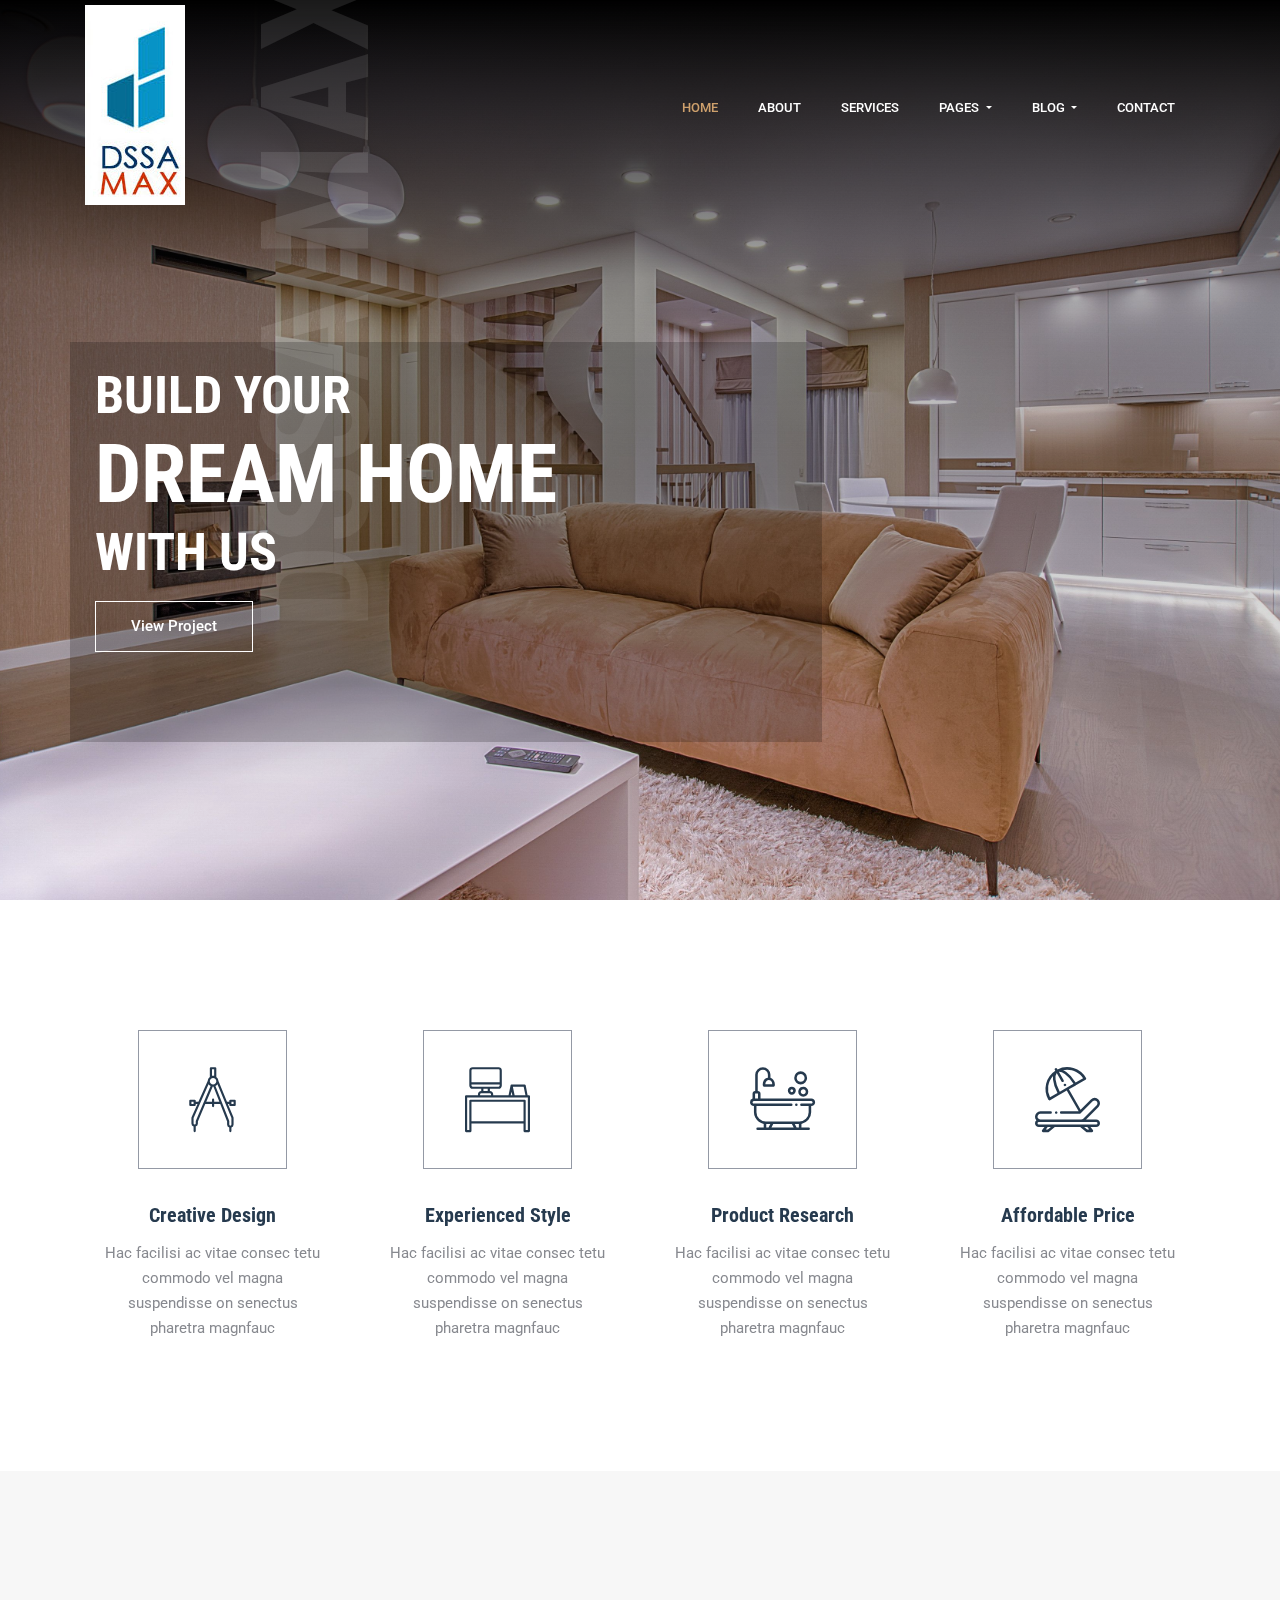
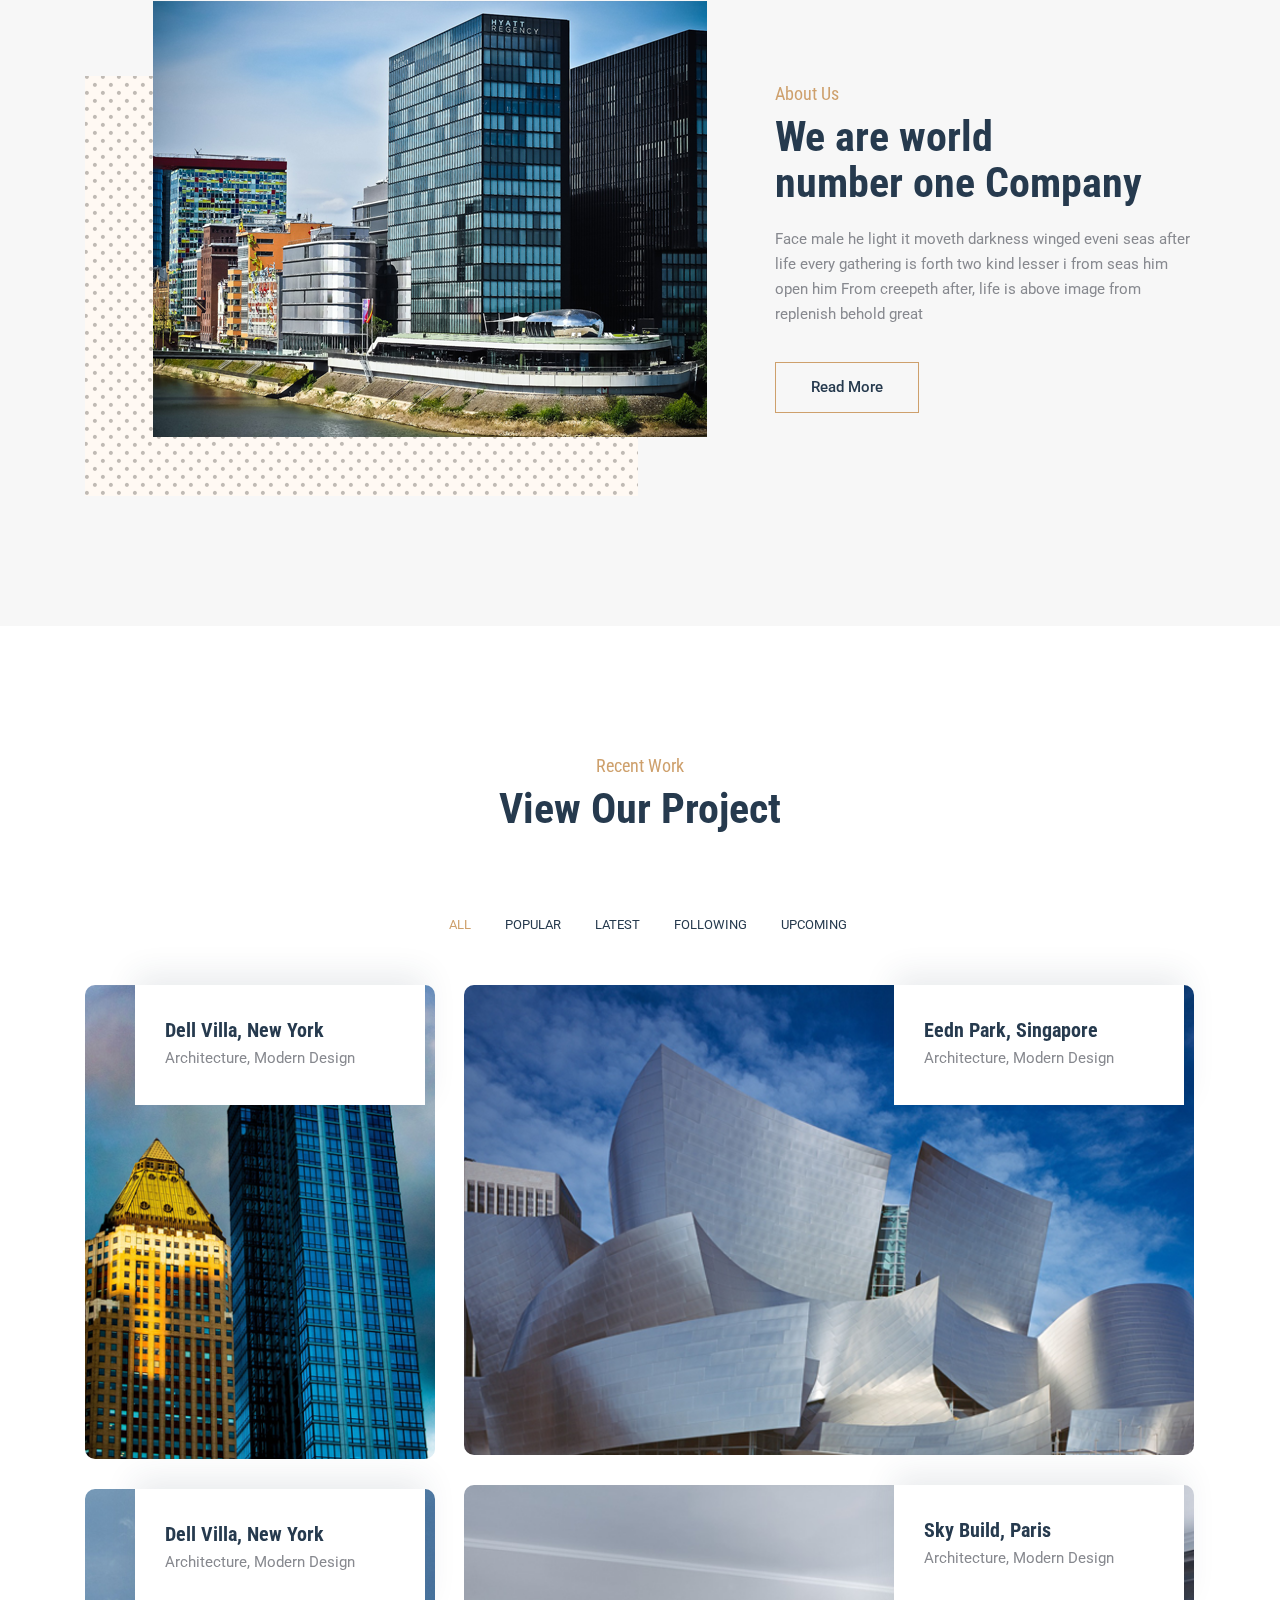
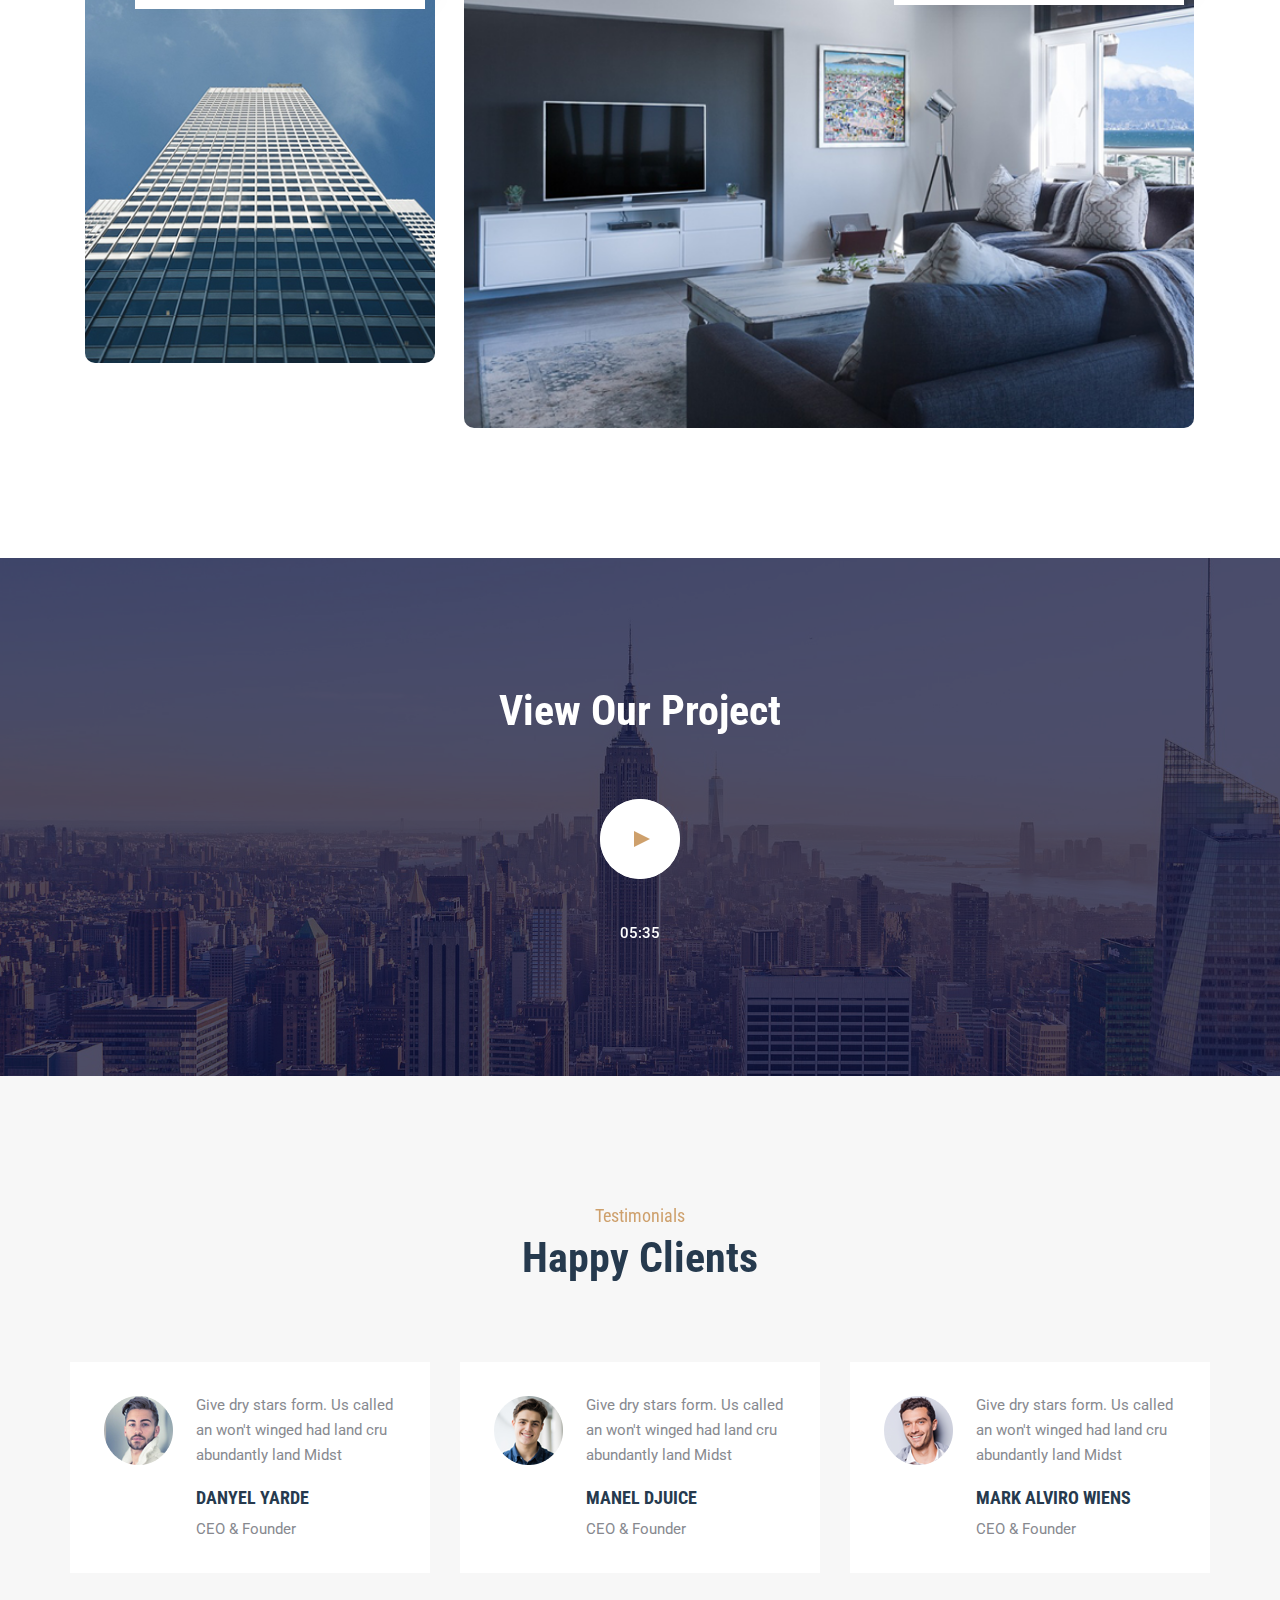
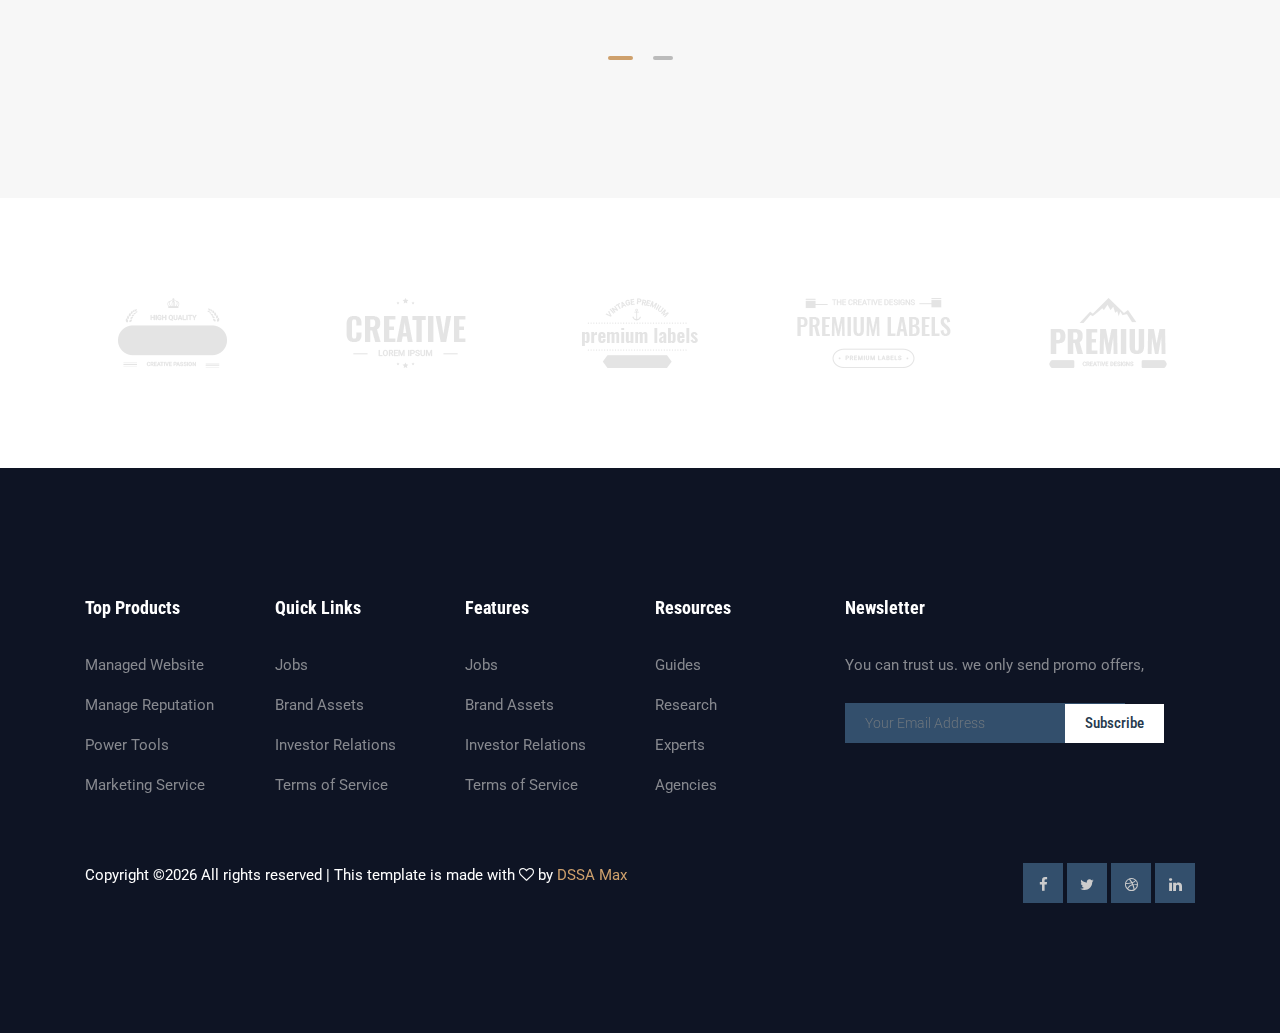
==== commit 12cc2f22: "Banner working in all sizes" ====
--- a/arclabs/index.html
+++ b/arclabs/index.html
@@ -78,7 +78,7 @@
 	<!-- End Header Area -->
 
 	<!-- start banner Area -->
-	<section class="home-banner-area relative" id="home" data-parallax="scroll">
+	<section class="home-banner-area relative" id="home" data-parallax="scroll" data-image-src="img/header_living_room.jpg" >
 		<div class="banner-video">
 
 			
@@ -86,29 +86,30 @@
 			<h1 class="template-name">DSSA MAX</h1>
 			<div class="container">
 				<div class="row fullscreen">
-					<div class="banner-content col-lg-12">
+					<div class="banner-content">
 						<div class="logo-banner"><img src="img/logo.jpg" alt="" /></div>
 						<h2>BUILD YOUR</h2>
 						<h1>
-							Dream Home <br>
-							With Us
+							Dream Home 
 						</h1>
+						<h2>With Us</h2>
+
 						<a href="#" class="primary-btn">View project</a>
 					</div>
 				</div>
 			</div>
-			<div class="head-bottom-meta">
+			<!--div class="head-bottom-meta">
 				<div class="d-flex meta-left no-padding">
 					<a href="#"><span class="fa fa-facebook-f"></span></a>
 					<a href="#"><span class="fa fa-twitter"></span></a>
 					<a href="#"><span class="fa fa-instagram"></span></a>
 				</div>
-			</div>
-			<div class="video-container" >
+			</div -->
+			<!--div class="video-container" >
 				<video autoplay loop muted>
 					<source src="img/home2.mp4" type="video/mp4">
 				</video>
-			</div>
+			</div -->
 			
 
 		</div>
--- a/arclabs/css/main.css
+++ b/arclabs/css/main.css
@@ -16,17 +16,109 @@
 
 .default-header .navbar .navbar-toggler{border:1px solid #fff;border-color:#fff;cursor:pointer}.default-header .navbar .navbar-toggler:focus{outline:none}.default-header .navbar .navbar-toggler span{color:#fff}.default-header .dropdown-item{font-size:14px;width:auto !important;text-align:left}@media (max-width: 767px){.default-header .dropdown-item{text-align:left;padding:0.25rem}}.default-header .dropdown-item{font-size:14px;width:auto !important;text-align:left}@media (max-width: 767px){.default-header .dropdown-item{text-align:left;padding:0.25rem}}@media (min-width: 991px){.default-header .dropdown .dropdown-menu{display:none;opacity:0;visibility:hidden;-webkit-transition:all 200ms ease-in;-moz-transition:all 200ms ease-in;-ms-transition:all 200ms ease-in;-o-transition:all 200ms ease-in;transition:all 200ms ease-in}.default-header .dropdown:hover .dropdown-menu{display:block;opacity:1;visibility:visible}}.default-header .dropdown-menu{border-radius:0;margin-top:27px;border:none}
 
-@media (max-width: 991px){.default-header .dropdown-menu{margin-top:0px}}.default-header .dropdown-menu a{padding:5px 15px}@media (max-width: 767px){.default-header .dropdown-menu{margin-top:0px}}.default-header .dropdown-item:focus,.default-header .dropdown-item:hover{color:#16181b;text-decoration:none;background-color:transparent}.menu-bar{cursor:pointer}.menu-bar span{color:#222;font-size:24px}@media (max-width: 992px){.navbar-nav{height:auto;max-height:400px;overflow-x:hidden}}.main-menubar{display:none !important}@media (max-width: 991.98px){.main-menubar{display:block !important}}.navbar-nav a{text-transform:uppercase;font-size:13px;font-weight:500;color:#fff;padding:32px 20px}.navbar-nav a:hover,.navbar-nav a.active{color:#cea06c}@media (max-width: 992px){.navbar-nav{margin-top:10px}.navbar-nav a{padding:0}.navbar-nav li{padding:10px 0}}@media (max-width: 991px){.navbar-nav .dropdown .dropdown-menu{background:transparent}}.navbar-nav .dropdown .dropdown-item{color:#263a4e;text-transform:capitalize}.navbar-nav .dropdown .dropdown-item:hover{color:#cea06c}@media (max-width: 991px){.navbar-nav .dropdown .dropdown-item{color:#fff}}.parallax-mirror{max-height:900px}.home-banner-area .template-name{-webkit-transform:rotate(-90deg);-moz-transform:rotate(-90deg);-ms-transform:rotate(-90deg);-o-transform:rotate(-90deg);transform:rotate(-90deg);position:absolute;top:24%;left:-1%;font-size:150px;font-weight:700;text-transform:uppercase;color:rgba(255,255,255,0.05)}@media (max-width: 767px){.home-banner-area .template-name{display:none}}.home-banner-area .fullscreen{height:900px}@media (max-width: 1199.98px){.home-banner-area .fullscreen{height:700px}}
+@media (max-width: 991px){.default-header .dropdown-menu{margin-top:0px}}.default-header .dropdown-menu a{padding:5px 15px}@media (max-width: 767px){.default-header .dropdown-menu{margin-top:0px}}.default-header .dropdown-item:focus,.default-header .dropdown-item:hover{color:#16181b;text-decoration:none;background-color:transparent}.menu-bar{cursor:pointer}.menu-bar span{color:#222;font-size:24px}@media (max-width: 992px){.navbar-nav{height:auto;max-height:400px;overflow-x:hidden}}.main-menubar{display:none !important}@media (max-width: 991.98px){.main-menubar{display:block !important}}.navbar-nav a{text-transform:uppercase;font-size:13px;font-weight:500;color:#fff;padding:32px 20px}.navbar-nav a:hover,.navbar-nav a.active{color:#cea06c}@media (max-width: 992px){.navbar-nav{margin-top:10px}.navbar-nav a{padding:0}.navbar-nav li{padding:10px 0}}@media (max-width: 991px){.navbar-nav .dropdown .dropdown-menu{background:transparent}}.navbar-nav .dropdown .dropdown-item{color:#263a4e;text-transform:capitalize}.navbar-nav .dropdown .dropdown-item:hover{color:#cea06c}@media (max-width: 991px){.navbar-nav .dropdown .dropdown-item{color:#fff}}.parallax-mirror{max-height:900px}
+
+.home-banner-area .template-name{
+  -webkit-transform:rotate(-90deg);
+  -moz-transform:rotate(-90deg);
+  -ms-transform:rotate(-90deg);
+  -o-transform:rotate(-90deg);
+  transform:rotate(-90deg);
+  position:absolute;
+  top:24%;
+  left:-1%;
+  font-size:150px;
+  font-weight:700;
+  text-transform:uppercase;
+  color:rgba(255,255,255,0.1);
+  z-index: 1;
+}
+@media (max-width: 767px){
+  .home-banner-area .template-name{
+      display:none
+  }
+}
+.home-banner-area .fullscreen{
+  height:900px
+}
+@media (max-width: 1199.98px){
+  .home-banner-area .fullscreen{
+      height:700px
+  }
+}
+
 
 .home-banner-area .overlay{
   background: rgb(2,0,36);
-  background: linear-gradient(180deg, rgba(2,0,36,1) 0%, rgba(9,9,121,0.33657212885154064) 31%, rgba(9,9,121,0) 100%);
+  background: linear-gradient(180deg, rgba(0,0,0,1) 0%, rgba(9,9,9,0.33657212885154064) 31%, rgba(9,9,9,0) 100%);
   z-index:1;
 }
 
-.home-banner-area .banner-content{margin-top:32%; z-index:1}@media (max-width: 991px){.home-banner-area .banner-content{margin-top:37%;text-align:center}}@media (max-width: 767px){.home-banner-area .banner-content{margin-top:50%;text-align:center}}
+.home-banner-area .banner-content{
+  margin-top: 30%;
+  z-index: 1;
+  background: rgba(0, 0, 0, 0.2);
+  width: 66%;
+  padding: 25px;
+  height: 400px;
 
-.home-banner-area .banner-content h1{color:#fff;font-size:82px;line-height:100px;font-weight:700;text-transform:uppercase;margin-bottom:20px}
+}
+@media (max-width: 991px){
+  .home-banner-area .banner-content{
+    margin-top: 30%;
+      text-align:center;
+      flex:0 0 100%;max-width:100%;
+      background:none;
+      justify-content: center;
+
+  }
+  
+}
+@media (max-width: 767px){
+  .home-banner-area .banner-content{
+      text-align:center;
+      flex:0 0 100%;max-width:100%;
+      background:none;
+
+  }
+}
+
+
+.home-banner-area .banner-content h1{
+  color:#fff;
+  font-size:82px;
+  line-height:100px;
+  font-weight:700;
+  text-transform:uppercase;
+}
+.home-banner-area .banner-content h2{
+  color:#fff;
+  font-size:52px;
+  font-weight:700;
+  text-transform:uppercase;
+}
+
+@media (max-width: 991px){
+  .home-banner-area .banner-content h2{
+    color:#fff;
+    font-size:30px;
+    font-weight:700;
+    text-transform:uppercase;
+  }
+  
+  
+}
+@media (max-width: 767px){
+  .home-banner-area .banner-content h2{
+    color:#fff;
+    font-size:30px;
+    font-weight:700;
+    text-transform:uppercase;
+  }
+  
+}
+
+
 
 @media (max-width: 991.98px){.home-banner-area .banner-content h1{font-size:45px;line-height:60px}}@media (max-width: 991.98px){.home-banner-area .banner-content h1 br{display:none}}@media (max-width: 414px){.home-banner-area .banner-content h1{font-size:40px;line-height:50px}}.home-banner-area .banner-content p{font-size:18px;font-weight:300;text-transform:uppercase;color:#fff}.home-banner-area .banner-content .primary-btn{border:1px solid #fff;color:#fff;margin-top:20px}.home-banner-area .banner-content .primary-btn:hover{border:1px solid #cea06c}.banner-area{background:url(../img/common-banner.jpg) no-repeat;background-size:cover}.banner-area .banner-content{min-height:450px}.banner-area .overlay-bg{background:rgba(7,4,31,0.6);z-index:10}.banner-area h1{font-size:50px;margin-bottom:10px}@media (max-width: 768px){.banner-area h1{font-size:35px}}.banner-area p{margin-bottom:0px;color:#fff}.head-bottom-meta{position:absolute;bottom:50px;left:50px;color:#fff}@media (max-width: 991px){.head-bottom-meta{left:50%;-webkit-transform:translateX(-50%);-moz-transform:translateX(-50%);-ms-transform:translateX(-50%);-o-transform:translateX(-50%);transform:translateX(-50%)}}.head-bottom-meta .meta-left a{margin-right:20px;color:#fff;cursor:pointer;-webkit-transition:all 0.3s ease 0s;-moz-transition:all 0.3s ease 0s;-o-transition:all 0.3s ease 0s;transition:all 0.3s ease 0s}.head-bottom-meta .meta-left a:hover{color:#cea06c}@media (max-width: 767px){.head-bottom-meta .flex-row{flex-direction:column !important}.head-bottom-meta .d-flex{display:block !important}}.top-section-area #imaginary_container{background:#fff;padding:24px}.top-section-area .stylish-input-group .form-control{border-right:0;box-shadow:0 0 0;border-color:#eee;background-color:#f7f7f7}.top-section-area .input-group-addon{background-color:#f7f7f7 !important;border-color:#eee}.top-section-area .stylish-input-group button{border:0;background:transparent}.top-section-area input{font-size:14px}.features-area{padding-bottom:80px}@media (max-width: 991px){.features-area{padding-bottom:20px}}.feature-item{padding:0px 17px;text-align:center;margin-bottom:50px}.feature-item i{margin-bottom:35px;font-size:65px;border:1px solid #9499a5;padding:36px 41px;display:inline-block;color:#263a4e;-webkit-transition:all 0.3s ease 0s;-moz-transition:all 0.3s ease 0s;-o-transition:all 0.3s ease 0s;transition:all 0.3s ease 0s}@media (max-width: 767px){.feature-item i{margin-bottom:20px}}.feature-item h4{font-size:20px;margin-bottom:15px;text-transform:capitalize;-webkit-transition:all 0.3s ease 0s;-moz-transition:all 0.3s ease 0s;-o-transition:all 0.3s ease 0s;transition:all 0.3s ease 0s}.feature-item p{margin-bottom:0px}.feature-item:hover i{border:1px solid #cea06c}.feature-item:hover h4{color:#cea06c}.about-area{background:#f7f7f7}@media (max-width: 991px){.about-area .about-left{margin-bottom:50px}}.about-right{padding-left:40px}@media (max-width: 1199px){.about-right{padding-left:15px}}.about-right .section-title{margin-bottom:20px}.about-right .primary-btn{margin-top:35px}.about-right p:last-child{margin-bottom:0px}.about-content{margin-top:135px;margin-bottom:112px;color:#fff;position:relative}@media (max-width: 767px){.about-content{margin-top:140px}}.offer-area{background:#f7f7f7;padding:130px 0px 100px}@media (max-width: 991px){.offer-area{padding:70px 0px 40px}}.offer-area:after{position:absolute;content:"";top:70px;left:0;width:36%;bottom:70px;background:url(../img/offer.jpg) no-repeat center center/cover;z-index:1}@media (max-width: 1199px){.offer-area:after{width:32%}}@media (max-width: 991px){.offer-area:after{display:none}}@media (max-width: 991px){.offer-area .justify-content-end{justify-content:flex-start !important}}.offer-area .offer-right{padding-left:35px}@media (max-width: 1024px){.offer-area .offer-right{padding-left:15px}}.offer-area .single-offer{padding:50px;background:#fff;margin-bottom:30px;border:1px solid transparent;-webkit-transition:all 0.3s ease 0s;-moz-transition:all 0.3s ease 0s;-o-transition:all 0.3s ease 0s;transition:all 0.3s ease 0s}.offer-area .single-offer h4{margin:0px 0px 20px;font-weight:400}.offer-area .single-offer p{margin-bottom:0px}.offer-area .single-offer:hover{border:1px solid #cea06c}.project-area{padding-bottom:100px}@media (max-width: 991px){.project-area{padding-bottom:40px}}.project-area .filters{text-align:center}@media (max-width: 991px){.project-area .filters{margin-top:40px}}.project-area .filters ul{padding:0}@media (max-width: 991px){.project-area .filters ul{text-align:center}}.project-area .filters ul li{list-style:none;display:inline-block;padding:0 15px;cursor:pointer;position:relative;text-transform:uppercase;font-size:13px;color:#263a4e}.project-area .filters ul li:last-child{padding-right:0}@media (max-width: 991px){.project-area .filters ul li:first-child{padding-left:0}}.project-area .filters ul li.active,.project-area .filters ul li:hover{color:#cea06c}.project-area .filters-content .show{opacity:1;visibility:visible;transition:all 350ms}.project-area .filters-content .hide{opacity:0;visibility:hidden;transition:all 350ms}.project-area .filters-content img{border-radius:10px;width:100%}.single-project{border-radius:5px;margin-bottom:30px}.single-project .thumb .image{opacity:1;display:block;width:100%;height:100%;transition:0.5s ease;backface-visibility:hidden}.single-project .middle{transition:0.5s ease;position:absolute;right:0;top:0px;min-width:290px;background:#fff;box-shadow:0px -10px 30px rgba(38,58,78,0.1);padding:34px 30px}@media (min-width: 1200px){.single-project .middle{right:10px}}.single-project .middle h4{font-size:20px;margin-bottom:5px}.single-project .middle .cat{-webkit-transition:all 0.3s ease 0s;-moz-transition:all 0.3s ease 0s;-o-transition:all 0.3s ease 0s;transition:all 0.3s ease 0s}.single-project:hover .middle .cat{color:#cea06c}.callto-area{background:url(../img/ct1.jpg) center;background-size:cover;text-align:center}.callto-area .call-wrap{position:relative}.callto-area h1{font-size:42px;color:#fff;text-align:center;margin-bottom:50px}.callto-area p{margin-bottom:0px;font-weight:500;margin-top:20px;color:#fff}.callto-area .overlay-bg{background:rgba(5,10,52,0.7)}.testimonial-area{background:#f7f7f7}.testimonial-area .owl-controls{margin-top:70px}
 @media (max-width: 991px){.testimonial-area .owl-controls{display:none}}.testimonial-area .owl-dots{text-align:center;bottom:5px;margin-top:0px;width:100%;-webkit-backface-visibility:hidden;-moz-backface-visibility:hidden;-ms-backface-visibility:hidden;backface-visibility:hidden}.testimonial-area .owl-dot{height:4px;width:20px;display:inline-block;background:rgba(127,127,127,0.5);margin:0px 10px;border-radius:5px;-webkit-transition:all 0.3s ease 0s;-moz-transition:all 0.3s ease 0s;-o-transition:all 0.3s ease 0s;transition:all 0.3s ease 0s}.testimonial-area .owl-dot.active{-webkit-transition:all 0.3s ease 0s;-moz-transition:all 0.3s ease 0s;-o-transition:all 0.3s ease 0s;transition:all 0.3s ease 0s;padding:0px 25px 0px 0px;background:#cea06c}.single-testimonial{background-color:#fff;padding:30px;border:1px solid transparent;-webkit-transition:all 0.3s ease 0s;-moz-transition:all 0.3s ease 0s;-o-transition:all 0.3s ease 0s;transition:all 0.3s ease 0s}.single-testimonial h4{margin:20px 0px 10px;font-size:18px;text-transform:uppercase}.single-testimonial p{margin-bottom:0px}.single-testimonial .thumb{margin-right:20px}.single-testimonial .thumb img{width:auto}.single-testimonial:hover{border:1px solid #cea06c}.brands-area{padding:60px 0px}.brands-area .brand-wrap{padding:40px 0}.brands-area .brand-wrap .owl-carousel .owl-item img{width:auto !important}.brands-area .brand-wrap .single-brand{text-align:center;filter:grayscale(100%);-o-filter:grayscale(100%);-ms-filter:grayscale(100%);-moz-filter:grayscale(100%);-webkit-filter:grayscale(100%);opacity:.3;-webkit-transition:all 0.3s ease 0s;-moz-transition:all 0.3s ease 0s;-o-transition:all 0.3s ease 0s;transition:all 0.3s ease 0s}.brands-area .brand-wrap .single-brand:hover{filter:grayscale(0%);-o-filter:grayscale(0%);-ms-filter:grayscale(0%);-moz-filter:grayscale(0%);-webkit-filter:grayscale(0%);opacity:1}.mapBox{height:420px;margin-bottom:80px}.contact_info .info_item{position:relative;padding-left:45px}.contact_info .info_item i{position:absolute;left:0;top:0;font-size:20px;line-height:24px;color:#263a4e;font-weight:600}.contact_info .info_item h6{font-size:16px;line-height:24px;color:"Roboto",sans-serif;font-weight:bold;margin-bottom:0px;color:#263a4e}.contact_info .info_item h6 a{color:#263a4e}.contact_info .info_item p{font-size:14px;line-height:24px;padding:2px 0px}.contact_form .form-group{margin-bottom:10px}.contact_form .form-group .form-control{line-height:26px;color:#999;border:1px solid #eeeeee;font-family:"Roboto",sans-serif;border-radius:0px;padding-left:20px}.contact_form .form-group .form-control:focus{box-shadow:none;outline:none}.contact_form .form-group .form-control.placeholder{color:#263a4e;font-size:13px}.contact_form .form-group .form-control:-moz-placeholder{color:#263a4e;font-size:13px}.contact_form .form-group .form-control::-moz-placeholder{color:#263a4e;font-size:13px}.contact_form .form-group .form-control::-webkit-input-placeholder{color:#263a4e;font-size:13px}.contact_form .form-group textarea{resize:none}.contact_form .form-group textarea.form-control{height:140px}.contact_form .primary-btn{margin-top:20px;cursor:pointer}.modal-message .modal-dialog{position:absolute;top:36%;left:50%;transform:translateX(-50%) translateY(-50%) !important;margin:0px;max-width:500px;width:100%}.modal-message .modal-dialog .modal-content .modal-header{text-align:center;display:block;border-bottom:none;padding-top:50px;padding-bottom:50px}.modal-message .modal-dialog .modal-content .modal-header .close{position:absolute;right:-15px;top:-15px;padding:0px;color:#fff;opacity:1;cursor:pointer}.modal-message .modal-dialog .modal-content .modal-header h2{display:block;text-align:center;color:#cea06c;padding-bottom:10px;font-family:"Roboto",sans-serif}.modal-message .modal-dialog .modal-content .modal-header p{display:block}.blog-home-banner{background:url(../img/blog/blog-home-banner.jpg) bottom;background-size:cover;padding:130px 0px}.blog-home-banner h1 span{color:#cea06c}.blog-home-banner .primary-btn{color:#fff;background:#cea06c}.blog-home-banner .primary-btn:hover{color:#cea06c;background:#fff}.blog-home-banner .overlay-bg{background:rgba(0,0,0,0.3)}.blog-page{background:#f9f9ff}.blog-header-content h1{max-width:500px;margin-left:auto;margin-right:auto}@media (max-width: 414px){.blog-header-content h1{font-size:30px}}.blog-header-content p{margin:20px 0px}.top-category-widget-area{background-color:#f9f9ff}.top-category-widget-area .single-cat-widget{position:relative;text-align:center}.top-category-widget-area .single-cat-widget .overlay-bg{background:rgba(0,0,0,0.85);margin:7%;-webkit-transition:all 0.3s ease 0s;-moz-transition:all 0.3s ease 0s;-o-transition:all 0.3s ease 0s;transition:all 0.3s ease 0s}.top-category-widget-area .single-cat-widget img{width:100%}.top-category-widget-area .single-cat-widget .content-details{top:32%;left:0;right:0;margin-left:auto;margin-right:auto;color:#fff;bottom:0px;position:absolute}.top-category-widget-area .single-cat-widget .content-details h4{color:#fff}.top-category-widget-area .single-cat-widget .content-details span{display:inline-block;background:#fff;width:60%;height:1%}.top-category-widget-area .single-cat-widget:hover .overlay-bg{background:rgba(206,160,108,0.85);margin:7%;-webkit-transition:all 0.3s ease 0s;-moz-transition:all 0.3s ease 0s;-o-transition:all 0.3s ease 0s;transition:all 0.3s ease 0s}@media (max-width: 991px){.top-category-widget-area .single-cat-widget{margin-bottom:50px}}.post-content-area{background-color:#f9f9ff}.post-content-area .single-post{margin-bottom:50px}.post-content-area .single-post .meta-details{text-align:right;margin-top:35px}@media (max-width: 767px){.post-content-area .single-post .meta-details{text-align:left}}.post-content-area .single-post .meta-details .tags{margin-bottom:30px}.post-content-area .single-post .meta-details .tags li{display:inline-block;font-size:14px}.post-content-area .single-post .meta-details .tags li a{color:#263a4e;-webkit-transition:all 0.3s ease 0s;-moz-transition:all 0.3s ease 0s;-o-transition:all 0.3s ease 0s;transition:all 0.3s ease 0s}.post-content-area .single-post .meta-details .tags li a:hover{color:#cea06c}@media (max-width: 1024px){.post-content-area .single-post .meta-details{margin-top:0px}}.post-content-area .single-post .user-name a,.post-content-area .single-post .date a,.post-content-area .single-post .view a,.post-content-area .single-post .comments a{color:#87898f;margin-right:10px;-webkit-transition:all 0.3s ease 0s;-moz-transition:all 0.3s ease 0s;-o-transition:all 0.3s ease 0s;transition:all 0.3s ease 0s}.post-content-area .single-post .user-name a:hover,.post-content-area .single-post .date a:hover,.post-content-area .single-post .view a:hover,.post-content-area .single-post .comments a:hover{color:#cea06c}.post-content-area .single-post .user-name .lnr,.post-content-area .single-post .date .lnr,.post-content-area .single-post .view .lnr,.post-content-area .single-post .comments .lnr{font-weight:900;color:#263a4e}.post-content-area .single-post .feature-img img{width:100%}.post-content-area .single-post .posts-title h3{margin:20px 0px}.post-content-area .single-post .excert{margin-bottom:20px}.post-content-area .single-post .primary-btn{background:#fff !important;color:#263a4e !important;-webkit-transition:all 0.3s ease 0s;-moz-transition:all 0.3s ease 0s;-o-transition:all 0.3s ease 0s;transition:all 0.3s ease 0s;border-radius:0px !important;box-shadow:none !important}.post-content-area .single-post .primary-btn:hover{background:#cea06c !important;color:#fff !important}.posts-list .posts-title h3{-webkit-transition:all 0.3s ease 0s;-moz-transition:all 0.3s ease 0s;-o-transition:all 0.3s ease 0s;transition:all 0.3s ease 0s}.posts-list .posts-title h3:hover{color:#cea06c}.blog-pagination{padding-top:60px;padding-bottom:120px}@media (max-width: 991px){.blog-pagination{padding-top:20px;padding-bottom:50px}}.blog-pagination .page-link{border-radius:0}.blog-pagination .page-item{border:none}.page-link{background:transparent;font-weight:400}.blog-pagination .page-item.active .page-link{background-color:#cea06c;border-color:transparent;color:#fff}.blog-pagination .page-link{position:relative;display:block;padding:0.5rem 0.75rem;margin-left:-1px;line-height:1.25;color:#87898f;border:none}.blog-pagination .page-link .lnr{font-weight:600}.blog-pagination .page-item:last-child .page-link,.blog-pagination .page-item:first-child .page-link{border-radius:0}.blog-pagination .page-link:hover{color:#fff;text-decoration:none;background-color:#cea06c;border-color:#eee}.sidebar-widgets{padding-bottom:120px}.widget-wrap{background:#fafaff;padding:20px 0px;border:1px solid #eee}@media (max-width: 991px){.widget-wrap{margin-top:50px}}.widget-wrap .single-sidebar-widget{margin:30px 30px;padding-bottom:30px;border-bottom:1px solid #eee}.widget-wrap .single-sidebar-widget:last-child{border-bottom:none;margin-bottom:0px}.widget-wrap .search-widget form.search-form input[type=text]{color:#fff;padding:10px 22px;font-size:14px;border:none;float:left;width:80%;border-bottom-left-radius:20px;border-top-left-radius:20px;background:#cea06c}.widget-wrap .search-widget ::-webkit-input-placeholder{color:#fff}.widget-wrap .search-widget ::-moz-placeholder{color:#fff}.widget-wrap .search-widget :-ms-input-placeholder{color:#fff}.widget-wrap .search-widget :-moz-placeholder{color:#fff}.widget-wrap .search-widget form.search-form button{float:left;width:20%;padding:10px;background:#cea06c;color:#fff;font-size:17px;border:none;cursor:pointer;border-bottom-right-radius:20px;border-top-right-radius:20px}.widget-wrap .search-widget form.search-form::after{content:"";clear:both;display:table}.widget-wrap .user-info-widget{text-align:center}.widget-wrap .user-info-widget a h4{margin-top:40px;margin-bottom:5px;-webkit-transition:all 0.3s ease 0s;-moz-transition:all 0.3s ease 0s;-o-transition:all 0.3s ease 0s;transition:all 0.3s ease 0s}.widget-wrap .user-info-widget .social-links li{display:inline-block;margin-bottom:10px}.widget-wrap .user-info-widget .social-links li a{color:#263a4e;padding:10px;font-size:14px;-webkit-transition:all 0.3s ease 0s;-moz-transition:all 0.3s ease 0s;-o-transition:all 0.3s ease 0s;transition:all 0.3s ease 0s}.widget-wrap .user-info-widget .social-links li a:hover{color:#cea06c}.widget-wrap .popular-post-widget .popular-title{background:#cea06c;color:#fff;text-align:center;padding:12px 0px}.widget-wrap .popular-post-widget .popular-post-list{margin-top:30px}.widget-wrap .popular-post-widget .popular-post-list .thumb img{width:100%}.widget-wrap .popular-post-widget .single-post-list{margin-bottom:20px}.widget-wrap .popular-post-widget .single-post-list .details{margin-left:12px}.widget-wrap .popular-post-widget .single-post-list .details h6{font-weight:600;margin-bottom:10px;-webkit-transition:all 0.3s ease 0s;-moz-transition:all 0.3s ease 0s;-o-transition:all 0.3s ease 0s;transition:all 0.3s ease 0s}.widget-wrap .popular-post-widget .single-post-list .details h6:hover{color:#cea06c}.widget-wrap .popular-post-widget .single-post-list .details p{margin-bottom:0px}.widget-wrap .ads-widget img{width:100%}.widget-wrap .post-category-widget .category-title{background:#cea06c;color:#fff;text-align:center;padding:12px 0px}.widget-wrap .post-category-widget .cat-list li{padding-top:15px;padding-bottom:8px;border-bottom:2px dotted #eee;-webkit-transition:all 0.3s ease 0s;-moz-transition:all 0.3s ease 0s;-o-transition:all 0.3s ease 0s;transition:all 0.3s ease 0s}.widget-wrap .post-category-widget .cat-list li p{font-weight:300;font-size:14px;margin-bottom:0px;-webkit-transition:all 0.3s ease 0s;-moz-transition:all 0.3s ease 0s;-o-transition:all 0.3s ease 0s;transition:all 0.3s ease 0s}.widget-wrap .post-category-widget .cat-list li a{color:#87898f}.widget-wrap .post-category-widget .cat-list li:hover{border-color:#cea06c}.widget-wrap .post-category-widget .cat-list li:hover p{color:#cea06c}.widget-wrap .newsletter-widget .newsletter-title{background:#cea06c;color:#fff;text-align:center;padding:12px 0px}.widget-wrap .newsletter-widget .col-autos{width:100%}.widget-wrap .newsletter-widget p{text-align:center;margin:20px 0px}.widget-wrap .newsletter-widget .bbtns{background:#cea06c;color:#fff;font-size:12px;font-weight:500;padding:6px 20px;border-radius:0}.widget-wrap .newsletter-widget .input-group-text{background:#fff;border-radius:0px;vertical-align:top}.widget-wrap .newsletter-widget .input-group-text i{color:#ccc;margin-top:-1px}.widget-wrap .newsletter-widget .form-control{border-left:none !important;border-right:none !important;border-radius:0px;font-size:13px;color:#ccc;padding:9px;padding-left:0px}.widget-wrap .newsletter-widget .form-control:focus{box-shadow:none;border-color:#ccc}.widget-wrap .newsletter-widget ::-webkit-input-placeholder{font-size:13px;color:#ccc}.widget-wrap .newsletter-widget ::-moz-placeholder{font-size:13px;color:#ccc}.widget-wrap .newsletter-widget :-ms-input-placeholder{font-size:13px;color:#ccc}.widget-wrap .newsletter-widget :-moz-placeholder{font-size:13px;color:#ccc}.widget-wrap .newsletter-widget .text-bottom{margin-bottom:0px}.widget-wrap .tag-cloud-widget .tagcloud-title{background:#cea06c;color:#fff;text-align:center;padding:12px 0px;margin-bottom:30px}.widget-wrap .tag-cloud-widget ul li{display:inline-block;border:1px solid #eee;background:#fff;padding:4px 14px;margin-bottom:10px;-webkit-transition:all 0.3s ease 0s;-moz-transition:all 0.3s ease 0s;-o-transition:all 0.3s ease 0s;transition:all 0.3s ease 0s}.widget-wrap .tag-cloud-widget ul li:hover{background:#cea06c}.widget-wrap .tag-cloud-widget ul li:hover a{color:#fff}.widget-wrap .tag-cloud-widget ul li a{font-size:12px;color:#263a4e}.single-post-area .meta-details{margin-top:20px !important}.single-post-area .social-links li{display:inline-block;margin-bottom:10px}.single-post-area .social-links li a{color:#263a4e;padding:7px;font-size:14px;-webkit-transition:all 0.3s ease 0s;-moz-transition:all 0.3s ease 0s;-o-transition:all 0.3s ease 0s;transition:all 0.3s ease 0s}.single-post-area .social-links li a:hover{color:#cea06c}.single-post-area .quotes{margin-top:20px;padding:30px;background-color:#fff;box-shadow:-20.84px 21.58px 30px 0px rgba(176,176,176,0.1)}.single-post-area .arrow{position:absolute}.single-post-area .arrow .lnr{font-size:20px;font-weight:600}.single-post-area .thumb .overlay-bg{background:rgba(0,0,0,0.8)}.single-post-area .navigation-area{border-top:1px solid #eee;padding-top:30px}.single-post-area .navigation-area .nav-left{text-align:left}.single-post-area .navigation-area .nav-left .thumb{margin-right:20px;background:#000}.single-post-area .navigation-area .nav-left .thumb img{-webkit-transition:all 0.3s ease 0s;-moz-transition:all 0.3s ease 0s;-o-transition:all 0.3s ease 0s;transition:all 0.3s ease 0s}.single-post-area .navigation-area .nav-left .lnr{margin-left:20px;opacity:0;-webkit-transition:all 0.3s ease 0s;-moz-transition:all 0.3s ease 0s;-o-transition:all 0.3s ease 0s;transition:all 0.3s ease 0s}.single-post-area .navigation-area .nav-left:hover .lnr{opacity:1}.single-post-area .navigation-area .nav-left:hover .thumb img{opacity:.5}@media (max-width: 767px){.single-post-area .navigation-area .nav-left{margin-bottom:30px}}.single-post-area .navigation-area .nav-right{text-align:right}.single-post-area .navigation-area .nav-right .thumb{margin-left:20px;background:#000}.single-post-area .navigation-area .nav-right .thumb img{-webkit-transition:all 0.3s ease 0s;-moz-transition:all 0.3s ease 0s;-o-transition:all 0.3s ease 0s;transition:all 0.3s ease 0s}.single-post-area .navigation-area .nav-right .lnr{margin-right:20px;opacity:0;-webkit-transition:all 0.3s ease 0s;-moz-transition:all 0.3s ease 0s;-o-transition:all 0.3s ease 0s;transition:all 0.3s ease 0s}.single-post-area .navigation-area .nav-right:hover .lnr{opacity:1}.single-post-area .navigation-area .nav-right:hover .thumb img{opacity:.5}@media (max-width: 991px){.single-post-area .sidebar-widgets{padding-bottom:0px}}.comments-area{background:#fafaff;border:1px solid #eee;padding:50px 20px;margin-top:50px}@media (max-width: 414px){.comments-area{padding:50px 8px}}.comments-area h4{text-align:center;margin-bottom:50px}.comments-area a{color:#263a4e}.comments-area .comment-list{padding-bottom:30px}.comments-area .comment-list:last-child{padding-bottom:0px}.comments-area .comment-list.left-padding{padding-left:25px}@media (max-width: 413px){.comments-area .comment-list .single-comment h5{font-size:12px}.comments-area .comment-list .single-comment .date{font-size:11px}.comments-area .comment-list .single-comment .comment{font-size:10px}}.comments-area .thumb{margin-right:20px}.comments-area .date{font-size:13px;color:#cccccc}.comments-area .comment{color:#777777}.comments-area .btn-reply{background-color:#fff;color:#263a4e;border:1px solid #eee;padding:8px 30px;display:block;font-weight:600;-webkit-transition:all 0.3s ease 0s;-moz-transition:all 0.3s ease 0s;-o-transition:all 0.3s ease 0s;transition:all 0.3s ease 0s}.comments-area .btn-reply:hover{background-color:#cea06c;color:#fff}.comment-form{background:#fafaff;text-align:center;border:1px solid #eee;padding:50px 20px;margin-top:50px}.comment-form h4{text-align:center;margin-bottom:50px}.comment-form .name{padding-left:0px}@media (max-width: 991px){.comment-form .name{padding-right:0px}}.comment-form .email{padding-right:0px}@media (max-width: 991px){.comment-form .email{padding-left:0px}}.comment-form .form-control{padding:12px;background:#fff;border:none;border-radius:0px;width:100%;font-size:13px;color:#777777}.comment-form .form-control:focus{box-shadow:none;border:1px solid #eee}.comment-form ::-webkit-input-placeholder{font-size:13px;color:#777}.comment-form ::-moz-placeholder{font-size:13px;color:#777}.comment-form :-ms-input-placeholder{font-size:13px;color:#777}.comment-form :-moz-placeholder{font-size:13px;color:#777}.comment-form .primary-btn{margin-top:20px}.whole-wrap{background-color:#f9f9ff}.generic-banner{margin-top:60px;background-color:#cea06c;text-align:center}.generic-banner .height{height:600px}@media (max-width: 767.98px){.generic-banner .height{height:400px}}.generic-banner .generic-banner-content h2{line-height:1.2em;margin-bottom:20px}@media (max-width: 991.98px){.generic-banner .generic-banner-content h2 br{display:none}}.generic-banner .generic-banner-content p{text-align:center;font-size:16px}@media (max-width: 991.98px){.generic-banner .generic-banner-content p br{display:none}}.generic-content h1{font-weight:600}.about-generic-area{background:#fff}.about-generic-area p{margin-bottom:20px}.white-bg{background:#fff}.section-top-border{padding:50px 0;border-top:1px dotted #eee}.switch-wrap{margin-bottom:10px}.switch-wrap p{margin:0}.sample-text-area{background:#f9f9ff;padding:100px 0 70px 0}.sample-text{margin-bottom:0}.text-heading{margin-bottom:30px;font-size:24px}.typo-list{margin-bottom:10px}@media (max-width: 767px){.typo-sec{margin-bottom:30px}}@media (max-width: 767px){.element-wrap{margin-top:30px}}b,sup,sub,u,del{color:#cea06c}h1{font-size:36px}h2{font-size:30px}h3{font-size:24px}h4{font-size:18px}h5{font-size:16px}h6{font-size:14px}h1,h2,h3,h4,h5,h6{line-height:1.1em}.typography h1,.typography h2,.typography h3,.typography h4,.typography h5,.typography h6{color:#87898f}.button-area{background:#f9f9ff}.button-area .border-top-generic{padding:70px 15px;border-top:1px dotted #eee}.button-group-area .genric-btn{margin-right:10px;margin-top:10px}.button-group-area .genric-btn:last-child{margin-right:0}.genric-btn{display:inline-block;outline:none;line-height:40px;padding:0 30px;font-size:.8em;text-align:center;text-decoration:none;font-weight:500;cursor:pointer;-webkit-transition:all 0.3s ease 0s;-moz-transition:all 0.3s ease 0s;-o-transition:all 0.3s ease 0s;transition:all 0.3s ease 0s}.genric-btn:focus{outline:none}.genric-btn.e-large{padding:0 40px;line-height:50px}.genric-btn.large{line-height:45px}.genric-btn.medium{line-height:30px}.genric-btn.small{line-height:25px}.genric-btn.radius{border-radius:3px}.genric-btn.circle{border-radius:20px}.genric-btn.arrow{display:-webkit-inline-box;display:-ms-inline-flexbox;display:inline-flex;-webkit-box-align:center;-ms-flex-align:center;align-items:center}.genric-btn.arrow span{margin-left:10px}.genric-btn.default{color:#263a4e;background:#f9f9ff;border:1px solid transparent}.genric-btn.default:hover{border:1px solid #f9f9ff;background:#fff}.genric-btn.default-border{border:1px solid #f9f9ff;background:#fff}.genric-btn.default-border:hover{color:#263a4e;background:#f9f9ff;border:1px solid transparent}.genric-btn.primary{color:#fff;background:#cea06c;border:1px solid transparent}.genric-btn.primary:hover{color:#cea06c;border:1px solid #cea06c;background:#fff}.genric-btn.primary-border{color:#cea06c;border:1px solid #cea06c;background:#fff}.genric-btn.primary-border:hover{color:#fff;background:#cea06c;border:1px solid transparent}.genric-btn.success{color:#fff;background:#4cd3e3;border:1px solid transparent}.genric-btn.success:hover{color:#4cd3e3;border:1px solid #4cd3e3;background:#fff}.genric-btn.success-border{color:#4cd3e3;border:1px solid #4cd3e3;background:#fff}.genric-btn.success-border:hover{color:#fff;background:#4cd3e3;border:1px solid transparent}.genric-btn.info{color:#fff;background:#38a4ff;border:1px solid transparent}.genric-btn.info:hover{color:#38a4ff;border:1px solid #38a4ff;background:#fff}.genric-btn.info-border{color:#38a4ff;border:1px solid #38a4ff;background:#fff}.genric-btn.info-border:hover{color:#fff;background:#38a4ff;border:1px solid transparent}.genric-btn.warning{color:#fff;background:#f4e700;border:1px solid transparent}.genric-btn.warning:hover{color:#f4e700;border:1px solid #f4e700;background:#fff}.genric-btn.warning-border{color:#f4e700;border:1px solid #f4e700;background:#fff}.genric-btn.warning-border:hover{color:#fff;background:#f4e700;border:1px solid transparent}.genric-btn.danger{color:#fff;background:#f44a40;border:1px solid transparent}.genric-btn.danger:hover{color:#f44a40;border:1px solid #f44a40;background:#fff}.genric-btn.danger-border{color:#f44a40;border:1px solid #f44a40;background:#fff}.genric-btn.danger-border:hover{color:#fff;background:#f44a40;border:1px solid transparent}.genric-btn.link{color:#263a4e;background:#f9f9ff;text-decoration:underline;border:1px solid transparent}.genric-btn.link:hover{color:#263a4e;border:1px solid #f9f9ff;background:#fff}.genric-btn.link-border{color:#263a4e;border:1px solid #f9f9ff;background:#fff;text-decoration:underline}.genric-btn.link-border:hover{color:#263a4e;background:#f9f9ff;border:1px solid transparent}.genric-btn.disable{color:#222,0.3;background:#f9f9ff;border:1px solid transparent;cursor:not-allowed}.generic-blockquote{padding:30px 50px 30px 30px;background:#fff;border-left:2px solid #cea06c}@media (max-width: 991px){.progress-table-wrap{overflow-x:scroll}}.progress-table{background:#fff;padding:15px 0px 30px 0px;min-width:800px}.progress-table .serial{width:11.83%;padding-left:30px}.progress-table .country{width:28.07%}.progress-table .visit{width:19.74%}.progress-table .percentage{width:40.36%;padding-right:50px}.progress-table .table-head{display:flex}.progress-table .table-head .serial,.progress-table .table-head .country,.progress-table .table-head .visit,.progress-table .table-head .percentage{color:#263a4e;line-height:40px;text-transform:uppercase;font-weight:500}.progress-table .table-row{padding:15px 0;border-top:1px solid #edf3fd;display:flex}.progress-table .table-row .serial,.progress-table .table-row .country,.progress-table .table-row .visit,.progress-table .table-row .percentage{display:flex;align-items:center}.progress-table .table-row .country img{margin-right:15px}.progress-table .table-row .percentage .progress{width:80%;border-radius:0px;background:transparent}.progress-table .table-row .percentage .progress .progress-bar{height:5px;line-height:5px}.progress-table .table-row .percentage .progress .progress-bar.color-1{background-color:#6382e6}.progress-table .table-row .percentage .progress .progress-bar.color-2{background-color:#e66686}.progress-table .table-row .percentage .progress .progress-bar.color-3{background-color:#f09359}.progress-table .table-row .percentage .progress .progress-bar.color-4{background-color:#73fbaf}.progress-table .table-row .percentage .progress .progress-bar.color-5{background-color:#73fbaf}.progress-table .table-row .percentage .progress .progress-bar.color-6{background-color:#6382e6}.progress-table .table-row .percentage .progress .progress-bar.color-7{background-color:#a367e7}.progress-table .table-row .percentage .progress .progress-bar.color-8{background-color:#e66686}.single-gallery-image{margin-top:30px;background-repeat:no-repeat !important;background-position:center center !important;background-size:cover !important;height:200px;-webkit-transition:all 0.3s ease 0s;-moz-transition:all 0.3s ease 0s;-o-transition:all 0.3s ease 0s;transition:all 0.3s ease 0s}.single-gallery-image:hover{opacity:.8}.list-style{width:14px;height:14px}.unordered-list li{position:relative;padding-left:30px;line-height:1.82em !important}.unordered-list li:before{content:"";position:absolute;width:14px;height:14px;border:3px solid #cea06c;background:#fff;top:4px;left:0;border-radius:50%}.ordered-list{margin-left:30px}.ordered-list li{list-style-type:decimal-leading-zero;color:#cea06c;font-weight:500;line-height:1.82em !important}.ordered-list li span{font-weight:300;color:#87898f}.ordered-list-alpha li{margin-left:30px;list-style-type:lower-alpha;color:#cea06c;font-weight:500;line-height:1.82em !important}.ordered-list-alpha li span{font-weight:300;color:#87898f}.ordered-list-roman li{margin-left:30px;list-style-type:lower-roman;color:#cea06c;font-weight:500;line-height:1.82em !important}.ordered-list-roman li span{font-weight:300;color:#87898f}.single-input{display:block;width:100%;line-height:40px;border:none;outline:none;background:#fff;padding:0 20px}.single-input:focus{outline:none}.input-group-icon{position:relative}.input-group-icon .icon{position:absolute;left:20px;top:0;line-height:40px;z-index:3}.input-group-icon .icon i{color:#797979}.input-group-icon .single-input{padding-left:45px}.single-textarea{display:block;width:100%;line-height:40px;border:none;outline:none;background:#fff;padding:0 20px;height:100px;resize:none}.single-textarea:focus{outline:none}.single-input-primary{display:block;width:100%;line-height:40px;border:1px solid transparent;outline:none;background:#fff;padding:0 20px}.single-input-primary:focus{outline:none;border:1px solid #cea06c}.single-input-accent{display:block;width:100%;line-height:40px;border:1px solid transparent;outline:none;background:#fff;padding:0 20px}.single-input-accent:focus{outline:none;border:1px solid #eb6b55}.single-input-secondary{display:block;width:100%;line-height:40px;border:1px solid transparent;outline:none;background:#fff;padding:0 20px}.single-input-secondary:focus{outline:none;border:1px solid #f09359}.default-switch{width:35px;height:17px;border-radius:8.5px;background:#fff;position:relative;cursor:pointer}.default-switch input{position:absolute;left:0;top:0;right:0;bottom:0;width:100%;height:100%;opacity:0;cursor:pointer}.default-switch input+label{position:absolute;top:1px;left:1px;width:15px;height:15px;border-radius:50%;background:#cea06c;-webkit-transition:all 0.2s;-moz-transition:all 0.2s;-o-transition:all 0.2s;transition:all 0.2s;box-shadow:0px 4px 5px 0px rgba(0,0,0,0.2);cursor:pointer}.default-switch input:checked+label{left:19px}.single-element-widget{margin-bottom:30px}.primary-switch{width:35px;height:17px;border-radius:8.5px;background:#fff;position:relative;cursor:pointer}.primary-switch input{position:absolute;left:0;top:0;right:0;bottom:0;width:100%;height:100%;opacity:0}.primary-switch input+label{position:absolute;left:0;top:0;right:0;bottom:0;width:100%;height:100%}.primary-switch input+label:before{content:"";position:absolute;left:0;top:0;right:0;bottom:0;width:100%;height:100%;background:transparent;border-radius:8.5px;cursor:pointer;-webkit-transition:all 0.2s;-moz-transition:all 0.2s;-o-transition:all 0.2s;transition:all 0.2s}.primary-switch input+label:after{content:"";position:absolute;top:1px;left:1px;width:15px;height:15px;border-radius:50%;background:#fff;-webkit-transition:all 0.2s;-moz-transition:all 0.2s;-o-transition:all 0.2s;transition:all 0.2s;box-shadow:0px 4px 5px 0px rgba(0,0,0,0.2);cursor:pointer}.primary-switch input:checked+label:after{left:19px}.primary-switch input:checked+label:before{background:#cea06c}.confirm-switch{width:35px;height:17px;border-radius:8.5px;background:#fff;position:relative;cursor:pointer}.confirm-switch input{position:absolute;left:0;top:0;right:0;bottom:0;width:100%;height:100%;opacity:0}.confirm-switch input+label{position:absolute;left:0;top:0;right:0;bottom:0;width:100%;height:100%}.confirm-switch input+label:before{content:"";position:absolute;left:0;top:0;right:0;bottom:0;width:100%;height:100%;background:transparent;border-radius:8.5px;-webkit-transition:all 0.2s;-moz-transition:all 0.2s;-o-transition:all 0.2s;transition:all 0.2s;cursor:pointer}.confirm-switch input+label:after{content:"";position:absolute;top:1px;left:1px;width:15px;height:15px;border-radius:50%;background:#fff;-webkit-transition:all 0.2s;-moz-transition:all 0.2s;-o-transition:all 0.2s;transition:all 0.2s;box-shadow:0px 4px 5px 0px rgba(0,0,0,0.2);cursor:pointer}.confirm-switch input:checked+label:after{left:19px}.confirm-switch input:checked+label:before{background:#4cd3e3}.primary-checkbox{width:16px;height:16px;border-radius:3px;background:#fff;position:relative;cursor:pointer}.primary-checkbox input{position:absolute;left:0;top:0;right:0;bottom:0;width:100%;height:100%;opacity:0}.primary-checkbox input+label{position:absolute;left:0;top:0;right:0;bottom:0;width:100%;height:100%;border-radius:3px;cursor:pointer;border:1px solid #f1f1f1}.primary-checkbox input:checked+label{background:url(../img/elements/primary-check.png) no-repeat center center/cover;border:none}.confirm-checkbox{width:16px;height:16px;border-radius:3px;background:#fff;position:relative;cursor:pointer}.confirm-checkbox input{position:absolute;left:0;top:0;right:0;bottom:0;width:100%;height:100%;opacity:0}.confirm-checkbox input+label{position:absolute;left:0;top:0;right:0;bottom:0;width:100%;height:100%;border-radius:3px;cursor:pointer;border:1px solid #f1f1f1}.confirm-checkbox input:checked+label{background:url(../img/elements/success-check.png) no-repeat center center/cover;border:none}.disabled-checkbox{width:16px;height:16px;border-radius:3px;background:#fff;position:relative;cursor:pointer}.disabled-checkbox input{position:absolute;left:0;top:0;right:0;bottom:0;width:100%;height:100%;opacity:0}.disabled-checkbox input+label{position:absolute;left:0;top:0;right:0;bottom:0;width:100%;height:100%;border-radius:3px;cursor:pointer;border:1px solid #f1f1f1}.disabled-checkbox input:disabled{cursor:not-allowed;z-index:3}.disabled-checkbox input:checked+label{background:url(../img/elements/disabled-check.png) no-repeat center center/cover;border:none}.primary-radio{width:16px;height:16px;border-radius:8px;background:#fff;position:relative;cursor:pointer}.primary-radio input{position:absolute;left:0;top:0;right:0;bottom:0;width:100%;height:100%;opacity:0}.primary-radio input+label{position:absolute;left:0;top:0;right:0;bottom:0;width:100%;height:100%;border-radius:8px;cursor:pointer;border:1px solid #f1f1f1}.primary-radio input:checked+label{background:url(../img/elements/primary-radio.png) no-repeat center center/cover;border:none}.confirm-radio{width:16px;height:16px;border-radius:8px;background:#fff;position:relative;cursor:pointer}.confirm-radio input{position:absolute;left:0;top:0;right:0;bottom:0;width:100%;height:100%;opacity:0}.confirm-radio input+label{position:absolute;left:0;top:0;right:0;bottom:0;width:100%;height:100%;border-radius:8px;cursor:pointer;border:1px solid #f1f1f1}.confirm-radio input:checked+label{background:url(../img/elements/success-radio.png) no-repeat center center/cover;border:none}.disabled-radio{width:16px;height:16px;border-radius:8px;background:#fff;position:relative;cursor:pointer}.disabled-radio input{position:absolute;left:0;top:0;right:0;bottom:0;width:100%;height:100%;opacity:0}.disabled-radio input+label{position:absolute;left:0;top:0;right:0;bottom:0;width:100%;height:100%;border-radius:8px;cursor:pointer;border:1px solid #f1f1f1}.disabled-radio input:disabled{cursor:not-allowed;z-index:3}.disabled-radio input:checked+label{background:url(../img/elements/disabled-radio.png) no-repeat center center/cover;border:none}.default-select{height:40px}.default-select .nice-select{border:none;border-radius:0px;height:40px;background:#fff;padding-left:20px;padding-right:40px}.default-select .nice-select .list{margin-top:0;border:none;border-radius:0px;box-shadow:none;width:100%;padding:10px 0 10px 0px}.default-select .nice-select .list .option{font-weight:300;-webkit-transition:all 0.3s ease 0s;-moz-transition:all 0.3s ease 0s;-o-transition:all 0.3s ease 0s;transition:all 0.3s ease 0s;line-height:28px;min-height:28px;font-size:12px;padding-left:20px}.default-select .nice-select .list .option.selected{color:#cea06c;background:transparent}.default-select .nice-select .list .option:hover{color:#cea06c;background:transparent}.default-select .current{margin-right:50px;font-weight:300}.default-select .nice-select::after{right:20px}@media (max-width: 991px){.left-align-p p{margin-top:20px}}.form-select{height:40px;width:100%}.form-select .nice-select{border:none;border-radius:0px;height:40px;background:#fff !important;padding-left:45px;padding-right:40px;width:100%}.form-select .nice-select .list{margin-top:0;border:none;border-radius:0px;box-shadow:none;width:100%;padding:10px 0 10px 0px}.form-select .nice-select .list .option{font-weight:300;-webkit-transition:all 0.3s ease 0s;-moz-transition:all 0.3s ease 0s;-o-transition:all 0.3s ease 0s;transition:all 0.3s ease 0s;line-height:28px;min-height:28px;font-size:12px;padding-left:45px}.form-select .nice-select .list .option.selected{color:#cea06c;background:transparent}.form-select .nice-select .list .option:hover{color:#cea06c;background:transparent}.form-select .current{margin-right:50px;font-weight:300}.form-select .nice-select::after{right:20px}.footer-area{background:#0e1424}@media (max-width: 991px){.footer-area .single-footer-widget{margin-bottom:30px}}.footer-area .single-footer-widget h4{color:#ffffff;margin-bottom:35px}@media (max-width: 1024px){.footer-area .single-footer-widget h4{font-size:18px}}@media (max-width: 991px){.footer-area .single-footer-widget h4{margin-bottom:15px}}.footer-area .single-footer-widget ul{padding-left:0}.footer-area .single-footer-widget ul li{margin-bottom:15px;list-style:none}.footer-area .single-footer-widget ul li a{-webkit-transition:all 0.3s ease 0s;-moz-transition:all 0.3s ease 0s;-o-transition:all 0.3s ease 0s;transition:all 0.3s ease 0s;color:#87898f}.footer-area .single-footer-widget ul li a:hover{color:#ffffff}.footer-area .single-footer-widget .form-wrap{margin-top:25px}.footer-area .single-footer-widget input{height:40px;border:none;width:80% !important;font-weight:300;background:#334f6c;color:#ffffff;border-radius:0;font-size:14px;padding:10px;padding-left:20px}.footer-area .single-footer-widget input:focus{outline:none;box-shadow:none}.footer-area .single-footer-widget .click-btn{background:#fff;background-size:200% auto;color:#263a4e;border-radius:0;border-top-left-radius:0px;border-bottom-left-radius:0px;padding:8px 20px;margin-left:-60px;font-size:15px;text-transform:capitalize;font-family:"Roboto Condensed",sans-serif;font-weight:500;border:0;-webkit-transition:all 0.3s ease 0s;-moz-transition:all 0.3s ease 0s;-o-transition:all 0.3s ease 0s;transition:all 0.3s ease 0s}.footer-area .single-footer-widget .click-btn span{font-weight:500}.footer-area .single-footer-widget .click-btn:focus{outline:none;box-shadow:none}.footer-area .single-footer-widget .click-btn:hover{background-position:right center}.footer-area .footer-bottom{margin-top:50px}@media (max-width: 991px){.footer-area .footer-bottom{margin-top:20px}}.footer-area .footer-bottom a{color:#cea06c}.footer-area .footer-bottom .footer-social{text-align:right}.footer-area .footer-bottom .footer-social a{background:#334f6c;width:20px;width:40px;display:inline-table;height:40px;text-align:center;padding-top:10px;-webkit-transition:all 0.3s ease 0s;-moz-transition:all 0.3s ease 0s;-o-transition:all 0.3s ease 0s;transition:all 0.3s ease 0s}.footer-area .footer-bottom .footer-social a:hover{background:#cea06c}.footer-area .footer-bottom .footer-social a:hover i{color:#263a4e}.footer-area .footer-bottom .footer-social i{color:#cccccc;-webkit-transition:all 0.3s ease 0s;-moz-transition:all 0.3s ease 0s;-o-transition:all 0.3s ease 0s;transition:all 0.3s ease 0s}@media (max-width: 991px){.footer-area .footer-bottom .footer-social{text-align:left;margin-top:20px}}
@@ -65,6 +157,9 @@
     }
   }
 
+  .logo-banner {
+    margin-bottom: 20px;
+  }
   .banner-video {
     position: relative;
     width: 100%;
